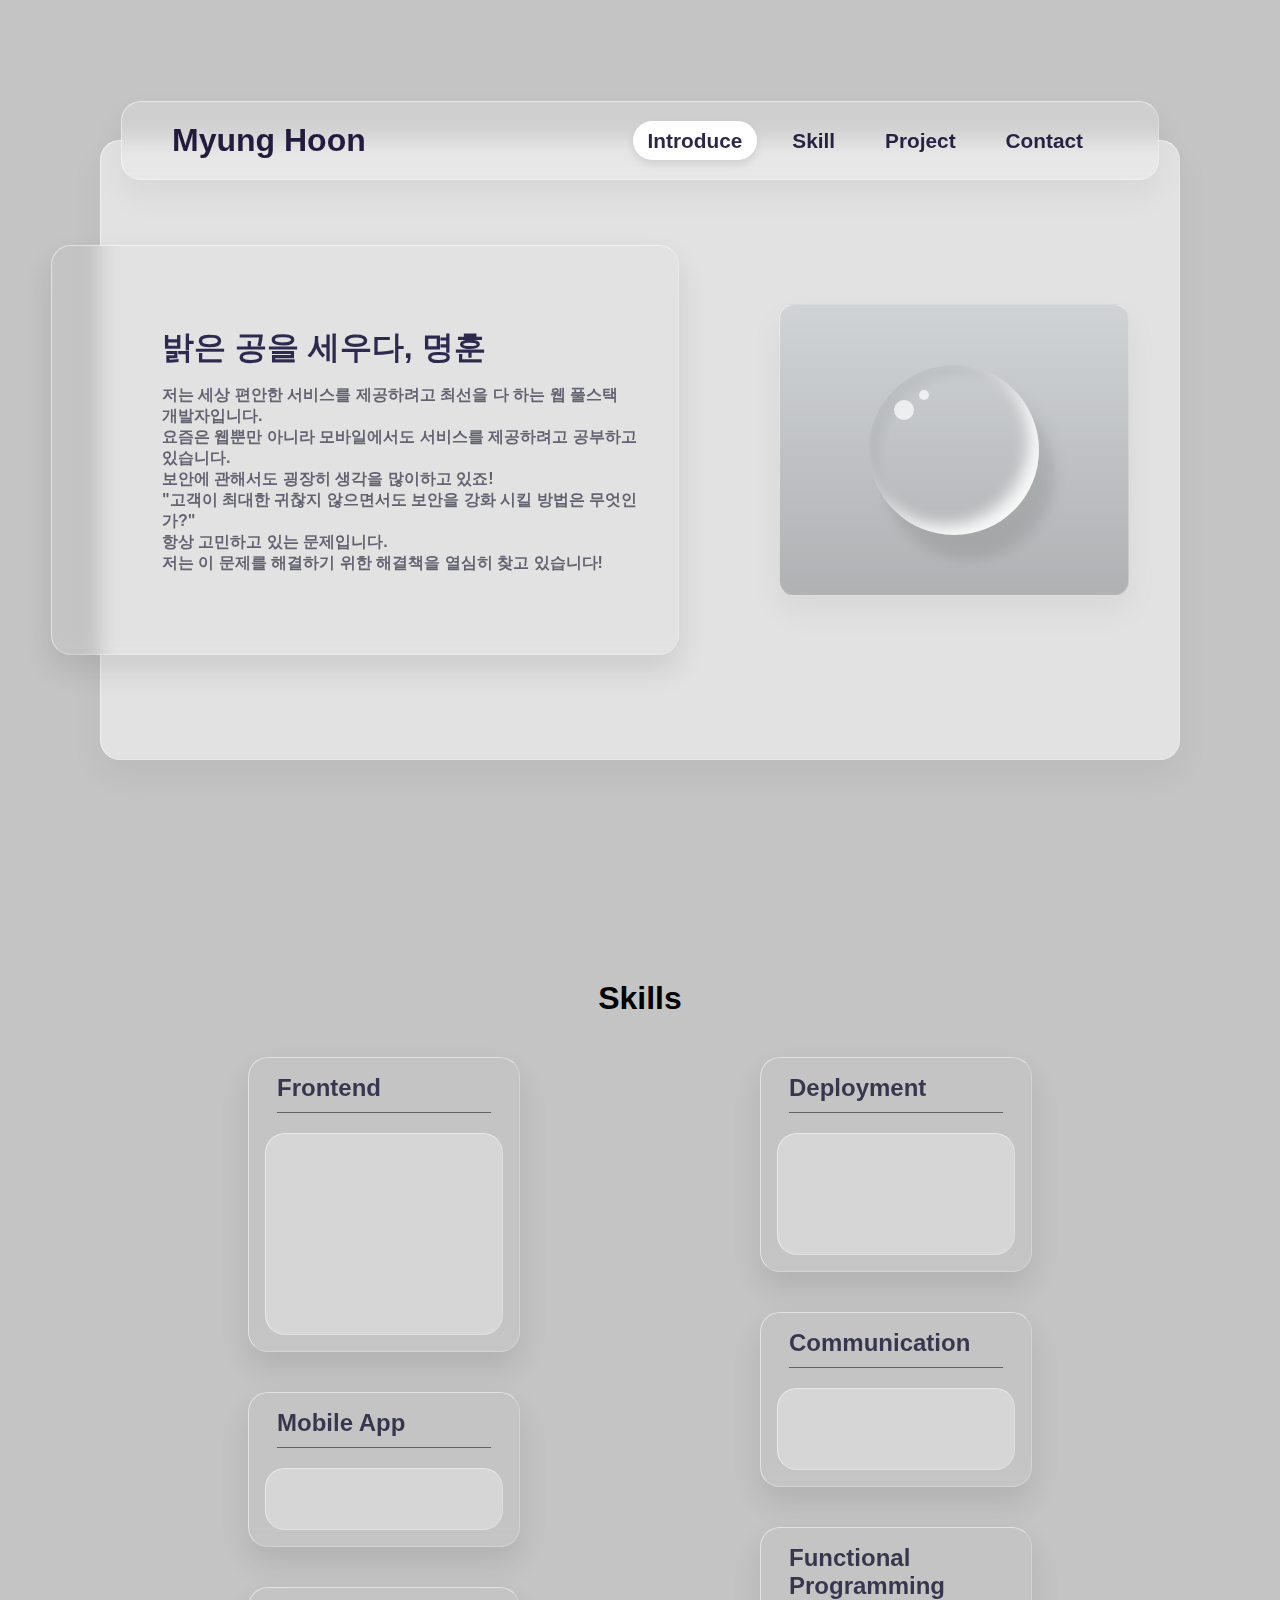
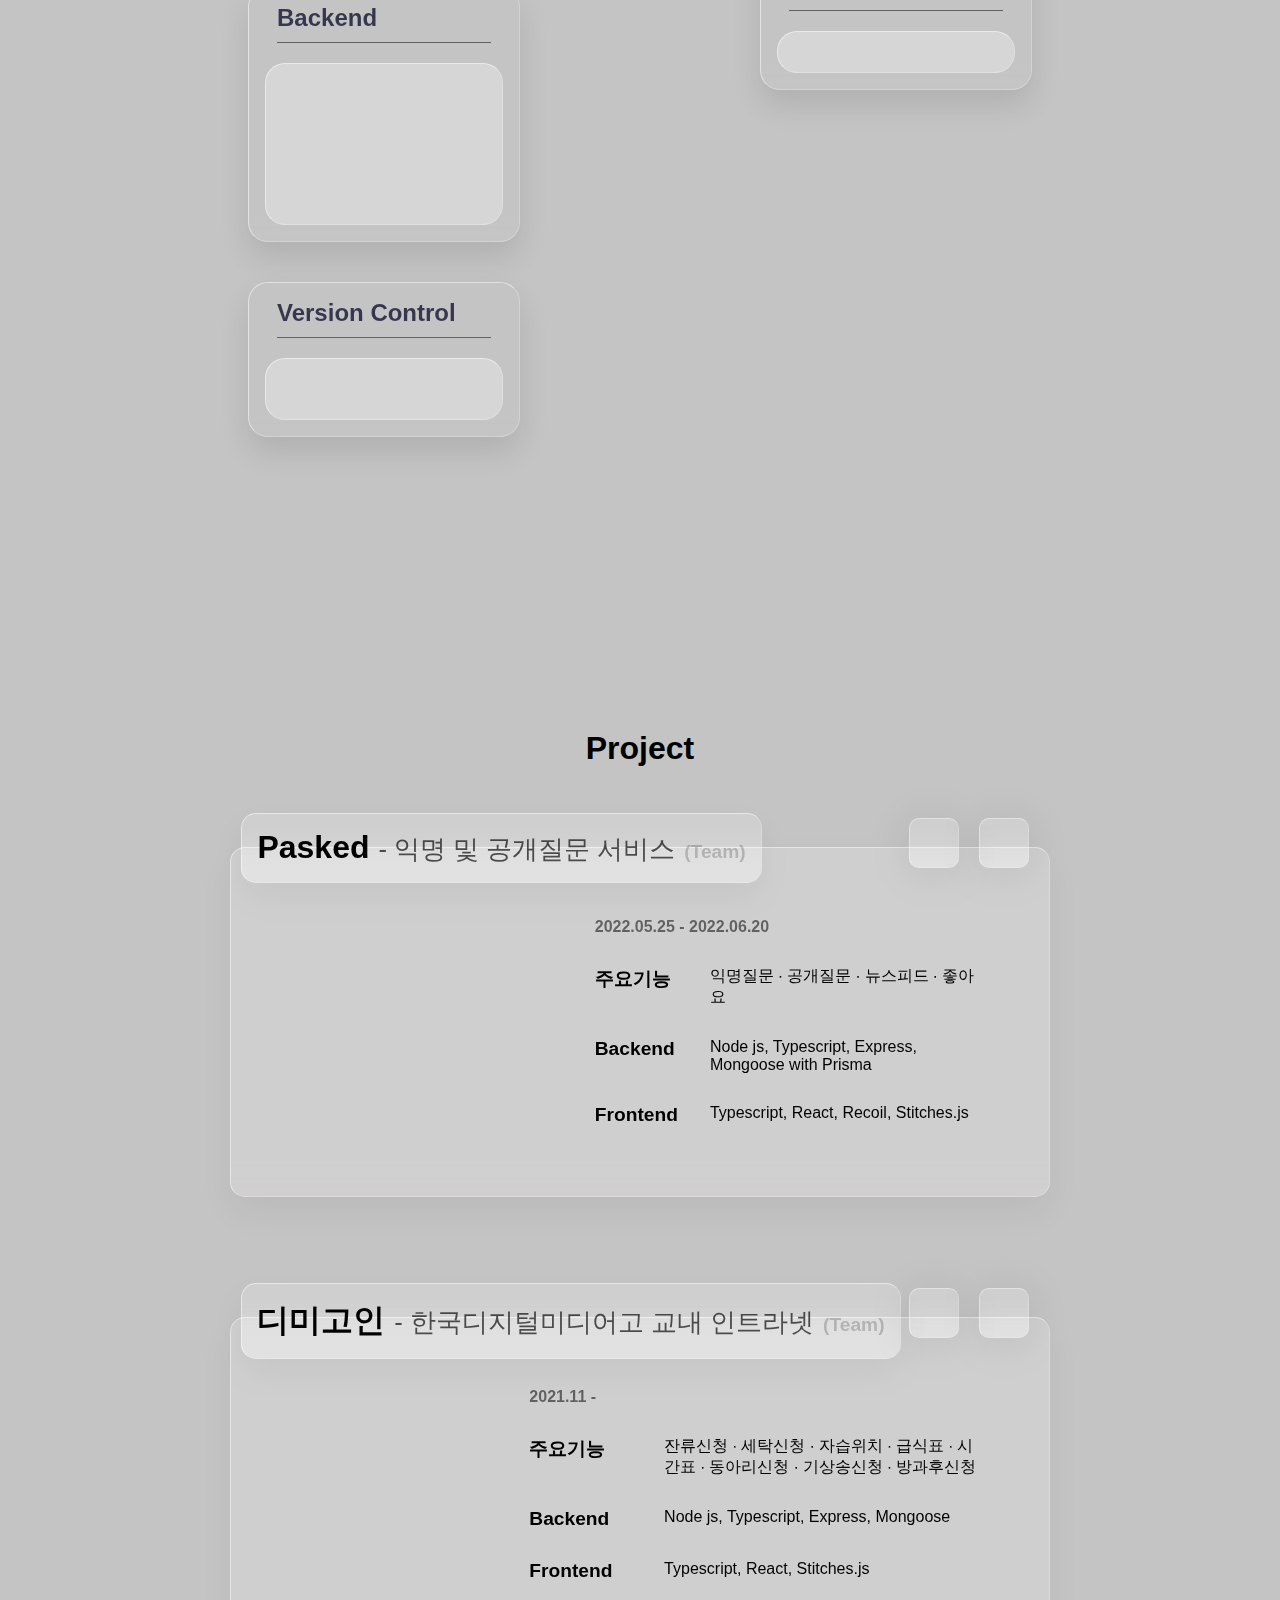
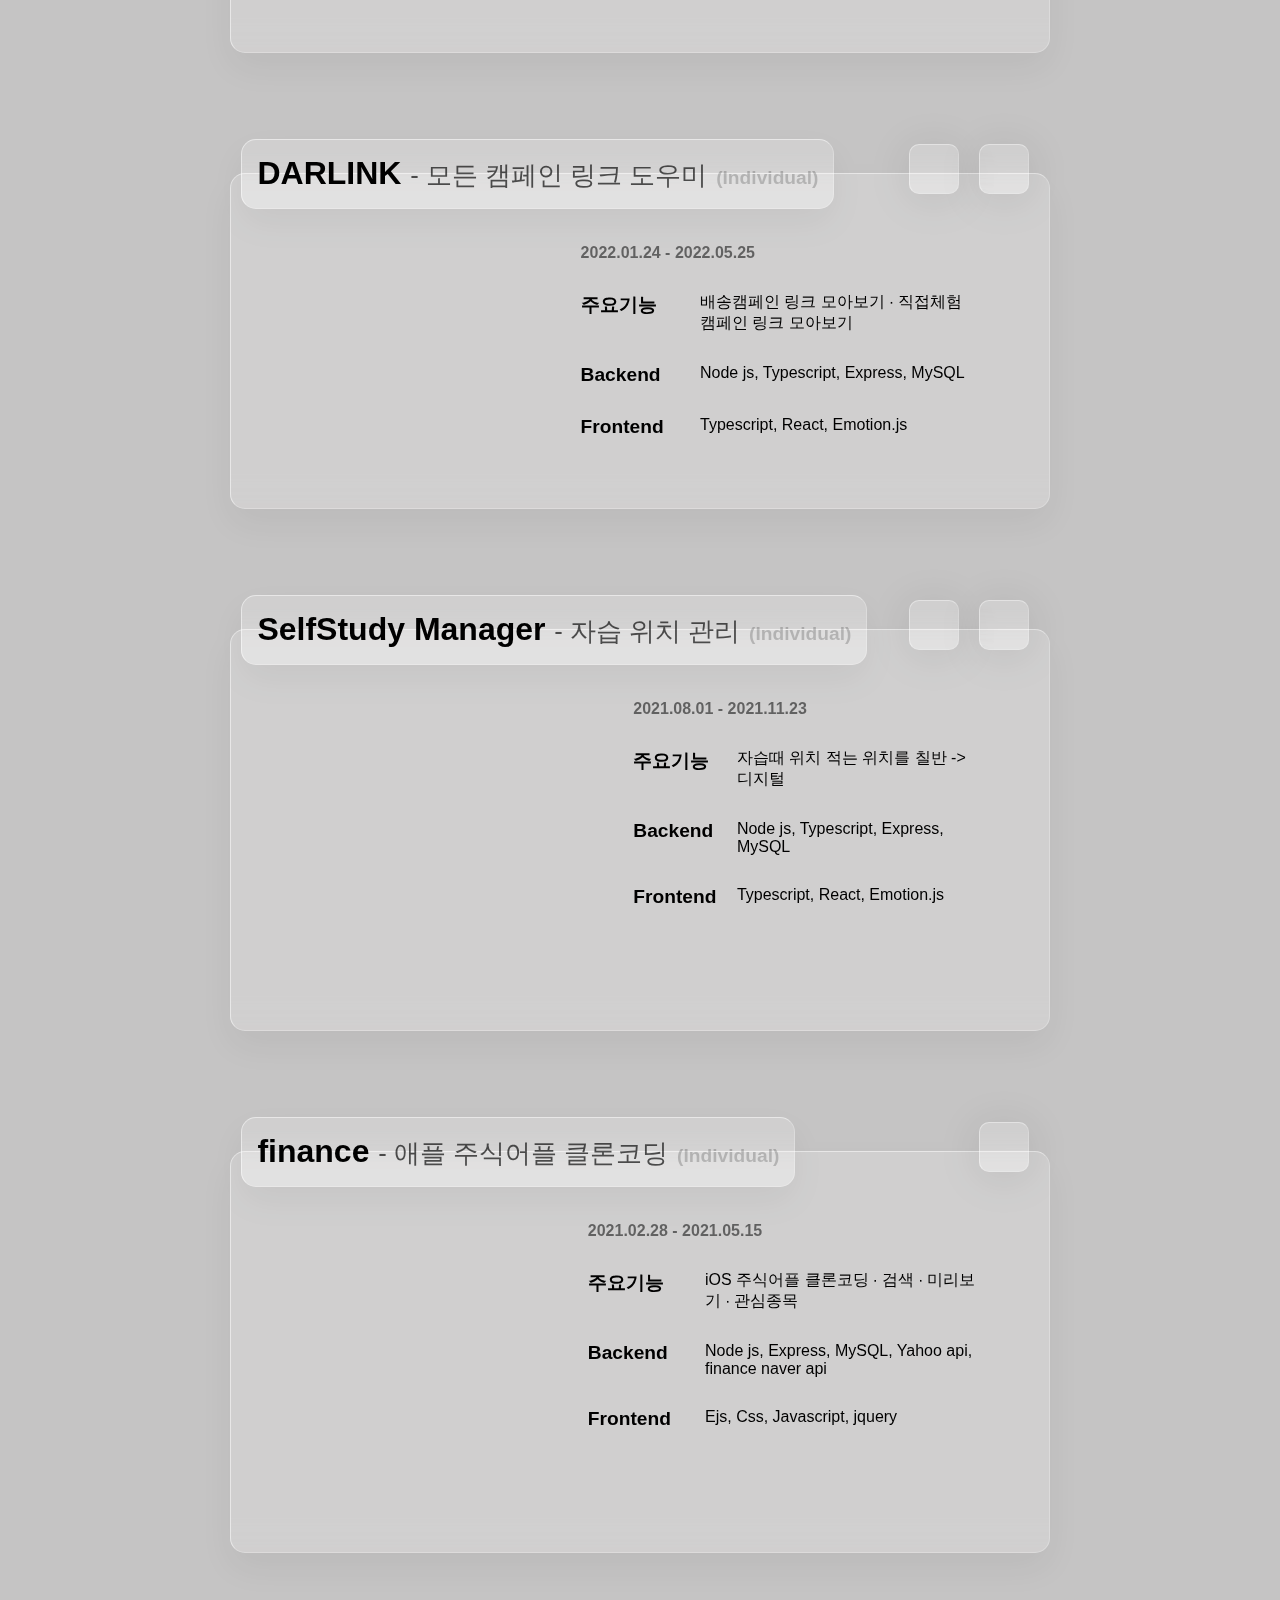
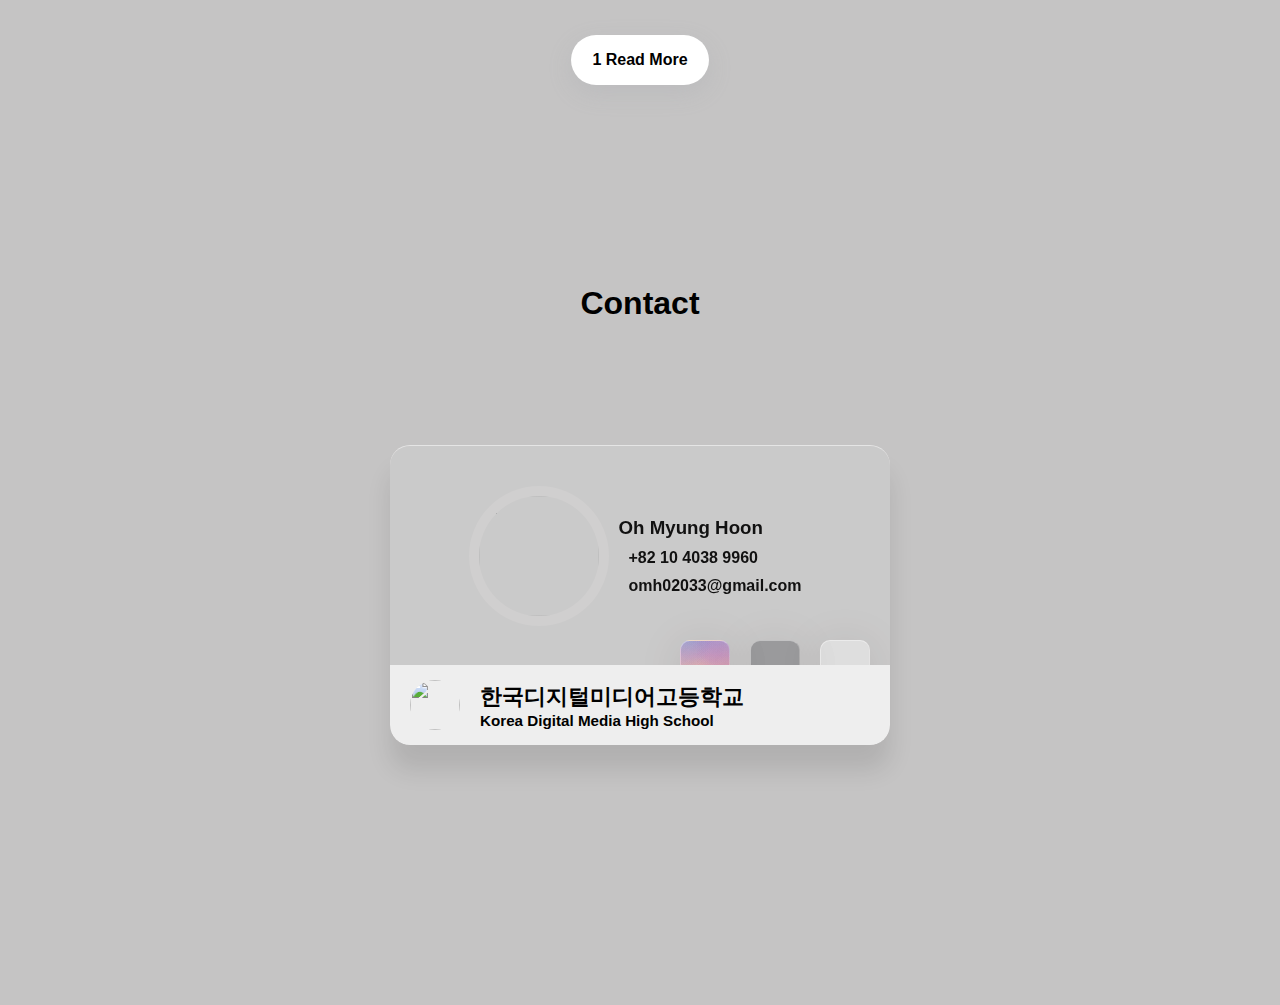
==== legacy/index.html @ 5c34efba "feat: legacy version update" ====
<!DOCTYPE html>
<html lang="kr">
<head>
  <meta charset="UTF-8">
  <meta http-equiv="X-UA-Compatible" content="IE=edge">
  <meta name="viewport" content="width=device-width, initial-scale=1.0">
  <meta content="밝은 공을 세우다, 명훈" property="og:title">
  <meta content="https//myeonghoonis.monster/" property="og:url">
  <meta content="저는 세상 편안한 서비스를 제공하려고 최선을 다 하는 웹 풀스택 개발자입니다." property="og:description">
  <meta content="https//myeonghoonis.monster/assets/profile.JPG" property="og:image">
  <link rel="stylesheet" href="./style.css">
  <link rel="stylesheet" href="./introduce.css">
  <link rel="stylesheet" href="./skill.css">
  <link rel="stylesheet" href="./project.css">
  <link rel="stylesheet" href="contact.css">
  <title>밝은 공을 세우다, 명훈</title>
</head>
<body>
  <section id="intro">
    <div class="container">
      <header>
        <a href="#" class="logo">Myung Hoon</a>
        <ul>
          <li><a href="#intro" class="active" id="introNav">Introduce</a></li>
          <li><a href="#skill" id="skillNav">Skill</a></li>
          <li><a href="#project" id="projectNav">Project</a></li>
          <li><a href="#contact" id="contactNav">Contact</a></li>
        </ul>
      </header>
      <div class="content">
        <h2>밝은 공을 세우다, 명훈</h2>
        <p>저는 세상 편안한 서비스를 제공하려고 최선을 다 하는 웹 풀스택 개발자입니다.<br>
          요즘은 웹뿐만 아니라 모바일에서도 서비스를 제공하려고 공부하고 있습니다.<br>
          보안에 관해서도 굉장히 생각을 많이하고 있죠!<br>
          "고객이 최대한 귀찮지 않으면서도 보안을 강화 시킬 방법은 무엇인가?"<br>
          항상 고민하고 있는 문제입니다.<br>
          저는 이 문제를 해결하기 위한 해결책을 열심히 찾고 있습니다!</p>
      </div>
      <a href="https://github.com/omh02033" class="git" target="_blank"><ion-icon name="code-slash-outline"></ion-icon></a>
      <div class="mac">
        <div class="drop">
          <ion-icon name="logo-apple"></ion-icon>
        </div>
      </div>
    </div>
  </section>
  <section id="skill">
    <div class="container">
      <h2 class="title">Skills</h2>
      <div class="box">
        <div class="content">
          <h2 class="title">Frontend</h2>
          <div class="skills">
            <img src="./assets/images/hcj.png" alt="" class="large">
            <img src="./assets/images/sass.png" alt="" class="small">
            <img src="./assets/images/typescript.svg" alt="" style="width: 30%;">
            <img src="./assets/images/react.png" alt="" class="large">
            <img src="./assets/images/recoil.png" alt="" class="large">
            <img src="./assets/images/redux.png" alt="" class="large">
            <img src="./assets/images/emotion.png" alt="" class="large">
            <img src="./assets/images/stitches.png" alt="" class="large">
            <img src="./assets/images/electron.png" alt="" class="large">
            <img src="./assets/images/vite.png" alt="" class="large">
          </div>
        </div>
        <div class="content">
          <h2 class="title">Mobile App</h2>
          <div class="skills">
            <img src="./assets/images/reactnative.png" alt="" class="large">
            <img src="./assets/images/flutter.png" alt="" class="large">
          </div>
        </div>
        <div class="content">
          <h2 class="title">Backend</h2>
          <div class="skills">
            <img src="./assets/images/python.png" alt="" class="large">
            <img src="./assets/images/flask.png" alt="" class="large">
            <img src="./assets/images/node.png" alt="" class="large">
            <img src="./assets/images/express.png" alt="" class="large">
            <img src="./assets/images/typescript.svg" alt="" style="width: 30%;">
            <img src="./assets/images/mongo.png" alt="" class="large">
            <img src="./assets/images/mysql.png" alt="" class="large">
          </div>
        </div>
        <div class="content">
          <h2 class="title">Version Control</h2>
          <div class="skills">
            <img src="./assets/images/github.png" alt="" class="large"/>
            <img src="./assets/images/git.png" alt="" style="width: 70%;">
          </div>
        </div>
        <div class="content">
          <h2 class="title">Deployment</h2>
          <div class="skills">
            <img src="./assets/images/aws.png" alt="" class="large">
            <img src="./assets/images/docker.png" alt="" class="large">
            <img src="./assets/images/npm.png" alt="" class="large">
            <img src="./assets/images/cloudflare.png" alt="" class="large">
            <img src="./assets/images/vultr.png" alt="" class="large">
          </div>
        </div>
        <div class="content">
          <h2 class="title">Communication</h2>
          <div class="skills">
            <img src="./assets/images/slack.png" alt="" class="large">
            <img src="./assets/images/jandi.png" alt="" class="large">
            <img src="./assets/images/figma.png" alt="" class="large">
          </div>
        </div>
        <div class="content">
          <h2 class="title">Functional Programming</h2>
          <div class="skills">
            <img src="./assets/images/haskell.png" alt="" class="large">
          </div>
        </div>
      </div>
    </div>
  </section>
  <section id="project">
    <div class="container">
      <h2 class="title">Project</h2>
      <div class="box">
        <div class="title">
          <span class="main">Pasked</span>
          <span class="sub"> - 익명 및 공개질문 서비스</span>
          <span class="type">(Team)</span>
        </div>
        <ul>
          <li><a target="_blank" href="http://pasked.kro.kr"><ion-icon name="link-outline"></ion-icon></a></li>
          <li><a target="_blank" href="https://github.com/2022-dimipay-recruit"><ion-icon name="logo-github"></ion-icon></a></li>
        </ul>
        <div class="content">
          <img src="./assets/images/pasked.png" alt="">
          <div class="details">
            <span>2022.05.25 - 2022.06.20</span>
            <div class="detail">
              <h2 class="name"><ion-icon name="checkmark-sharp"></ion-icon> 주요기능</h2>
              <span>익명질문 ∙ 공개질문 ∙ 뉴스피드 ∙ 좋아요</span>
            </div>
            <div class="detail">
              <h2 class="name"><ion-icon name="checkmark-sharp"></ion-icon> Backend</h2>
              <span>Node js, Typescript, Express, Mongoose with Prisma</span>
            </div>
            <div class="detail">
              <h2 class="name"><ion-icon name="checkmark-sharp"></ion-icon> Frontend</h2>
              <span>Typescript, React, Recoil, Stitches.js</span>
            </div>
          </div>
        </div>
      </div>

      <div class="box">
        <div class="title">
          <span class="main">디미고인</span>
          <span class="sub"> - 한국디지털미디어고 교내 인트라넷</span>
          <span class="type">(Team)</span>
        </div>
        <ul>
          <li><a target="_blank" href="https://dimigo.in"><ion-icon name="link-outline"></ion-icon></a></li>
          <li><a target="_blank" href="https://github.com/dimigoin"><ion-icon name="logo-github"></ion-icon></a></li>
        </ul>
        <div class="content">
          <img src="./assets/images/dimigoin.png" alt="">
          <div class="details">
            <span>2021.11 - </span>
            <div class="detail">
              <h2 class="name"><ion-icon name="checkmark-sharp"></ion-icon> 주요기능</h2>
              <span>잔류신청 ∙ 세탁신청 ∙ 자습위치 ∙ 급식표 ∙ 시간표 ∙ 동아리신청 ∙ 기상송신청 ∙ 방과후신청</span>
            </div>
            <div class="detail">
              <h2 class="name"><ion-icon name="checkmark-sharp"></ion-icon> Backend</h2>
              <span>Node js, Typescript, Express, Mongoose</span>
            </div>
            <div class="detail">
              <h2 class="name"><ion-icon name="checkmark-sharp"></ion-icon> Frontend</h2>
              <span>Typescript, React, Stitches.js</span>
            </div>
          </div>
        </div>
      </div>

      <div class="box">
        <div class="title">
          <span class="main">DARLINK</span>
          <span class="sub"> - 모든 캠페인 링크 도우미</span>
          <span class="type">(Individual)</span>
        </div>
        <ul>
          <li><a target="_blank" href="https://darlink.xyz"><ion-icon name="link-outline"></ion-icon></a></li>
          <li><a target="_blank" href="https://github.com/omh02033/DARLINK"><ion-icon name="logo-github"></ion-icon></a></li>
        </ul>
        <div class="content">
          <img src="./assets/images/darlink.png" alt="">
          <div class="details">
            <span>2022.01.24 - 2022.05.25</span>
            <div class="detail">
              <h2 class="name"><ion-icon name="checkmark-sharp"></ion-icon> 주요기능</h2>
              <span>배송캠페인 링크 모아보기 ∙ 직접체험 캠페인 링크 모아보기</span>
            </div>
            <div class="detail">
              <h2 class="name"><ion-icon name="checkmark-sharp"></ion-icon> Backend</h2>
              <span>Node js, Typescript, Express, MySQL</span>
            </div>
            <div class="detail">
              <h2 class="name"><ion-icon name="checkmark-sharp"></ion-icon> Frontend</h2>
              <span>Typescript, React, Emotion.js</span>
            </div>
          </div>
        </div>
      </div>

      <div class="box">
        <div class="title">
          <span class="main">SelfStudy Manager</span>
          <span class="sub"> - 자습 위치 관리</span>
          <span class="type">(Individual)</span>
        </div>
        <ul>
          <li><a target="_blank" href="https://github.com/omh02033/selfStudy-manager-Frontend"><ion-icon name="logo-github"></ion-icon></a></li>
          <li><a target="_blank" href="https://github.com/omh02033/selfStudy-manager-Backend"><ion-icon name="logo-github"></ion-icon></a></li>
        </ul>
        <div class="content">
          <div style="display: flex; margin: auto; width: 45%; justify-content: space-evenly;">
            <img src="./assets/images/selfstudy.png" alt="" style="height: 300px; width: auto;">
            <img src="./assets/images/selfstudy2.png" alt="" style="height: 300px; width: auto;">
          </div>
          <div class="details">
            <span>2021.08.01 - 2021.11.23</span>
            <div class="detail">
              <h2 class="name"><ion-icon name="checkmark-sharp"></ion-icon> 주요기능</h2>
              <span>자습때 위치 적는 위치를 칠반 -> 디지털</span>
            </div>
            <div class="detail">
              <h2 class="name"><ion-icon name="checkmark-sharp"></ion-icon> Backend</h2>
              <span>Node js, Typescript, Express, MySQL</span>
            </div>
            <div class="detail">
              <h2 class="name"><ion-icon name="checkmark-sharp"></ion-icon> Frontend</h2>
              <span>Typescript, React, Emotion.js</span>
            </div>
          </div>
        </div>
      </div>

      <div class="box">
        <div class="title">
          <span class="main">finance</span>
          <span class="sub"> - 애플 주식어플 클론코딩</span>
          <span class="type">(Individual)</span>
        </div>
        <ul>
          <li><a target="_blank" href="https://github.com/omh02033/finance"><ion-icon name="logo-github"></ion-icon></a></li>
        </ul>
        <div class="content">
          <div style="display: flex; margin: auto; width: 45%; justify-content: space-evenly;">
            <img src="./assets/images/finance.jpeg" alt="" style="height: 300px; width: auto;">
            <img src="./assets/images/finance2.jpeg" alt="" style="height: 300px; width: auto;">
          </div>
          <div class="details">
            <span>2021.02.28 - 2021.05.15</span>
            <div class="detail">
              <h2 class="name"><ion-icon name="checkmark-sharp"></ion-icon> 주요기능</h2>
              <span>iOS 주식어플 클론코딩 ∙ 검색 ∙ 미리보기 ∙ 관심종목</span>
            </div>
            <div class="detail">
              <h2 class="name"><ion-icon name="checkmark-sharp"></ion-icon> Backend</h2>
              <span>Node js, Express, MySQL, Yahoo api, finance naver api</span>
            </div>
            <div class="detail">
              <h2 class="name"><ion-icon name="checkmark-sharp"></ion-icon> Frontend</h2>
              <span>Ejs, Css, Javascript, jquery</span>
            </div>
          </div>
        </div>
      </div>

      <div class="box stealth">
        <div class="title">
          <span class="main">DeliTracking</span>
          <span class="sub"> - 통합택배조회서비스</span>
          <span class="type">(Individual)</span>
        </div>
        <ul>
          <li><a target="_blank" href="https://youtu.be/eERVHMnijic"><ion-icon name="logo-youtube"></ion-icon></a></li>
          <li><a target="_blank" href="https://github.com/omh02033/t-tracking"><ion-icon name="logo-github"></ion-icon></a></li>
        </ul>
        <div class="content">
          <img src="./assets/images/delitracking.png" alt="">
          <div class="details">
            <span>2020.05.09 - 2021.03.29</span>
            <div class="detail">
              <h2 class="name"><ion-icon name="checkmark-sharp"></ion-icon> 주요기능</h2>
              <span>택배사 선택 없이 송장번호로만 택배 조회 ∙ 판매자와 채팅</span>
            </div>
            <div class="detail">
              <h2 class="name"><ion-icon name="checkmark-sharp"></ion-icon> Backend</h2>
              <span>Node js, Express, MySQL</span>
            </div>
            <div class="detail">
              <h2 class="name"><ion-icon name="checkmark-sharp"></ion-icon> Frontend</h2>
              <span>Html, Ejs, css, javascript</span>
            </div>
          </div>
        </div>
      </div>

      <div class="readMore" onclick="projectMore();">
        0 Read More
      </div>
    </div>
  </section>
  <section id="contact">
    <h2 class="title">Contact</h2>
    <div class="card">
      <div class="content">
        <div class="imgBx">
          <img src="./assets/profile.jpg" alt="">
        </div>
        <div class="details">
          <div>
            <h3>Oh Myung Hoon</h3>
          </div>
          <div>
            <ion-icon name="call-outline"></ion-icon>
            <span>+82 10 4038 9960</span>
          </div>
          <div>
            <ion-icon name="mail-outline"></ion-icon>
            <span>omh02033@gmail.com</span>
          </div>
        </div>
      </div>
      <ul>
        <li><a class="insta" target="_blank" href="https://instagram.com/audgns23"><ion-icon name="logo-instagram"></ion-icon></a></li>
        <li><a class="github" target="_blank" href="https://github.com/omh02033"><ion-icon name="logo-github"></ion-icon></a></li>
        <li><a class="notion" target="_blank" href="https://omh02033.notion.site/f2d76f2437204509901ef6531859b170"><img src="./assets/images/notion.png" alt="" width='40px' style='opacity: 0.5;'></a></li>
      </ul>
      <div class="school">
        <div class="imgBx">
          <img src="./assets/dimigo.png" alt="">
        </div>
        <div class="name">
          <p class="kr">한국디지털미디어고등학교</p>
          <p class="en">Korea Digital Media High School</p>
        </div>
      </div>
    </div>
  </section>
  <script src="https://code.jquery.com/jquery-1.12.4.min.js"></script>
  <script type="module" src="https://unpkg.com/ionicons@5.5.2/dist/ionicons/ionicons.esm.js"></script>
  <script nomodule src="https://unpkg.com/ionicons@5.5.2/dist/ionicons/ionicons.js"></script>
  <script>
    const intro = $('#intro').offset();
    const skill = $('#skill').offset();
    const project = $('#project').offset();
    const contact = $('#contact').offset();

    const header = $('#intro header').offset();

    $(window).scroll(function() {
      if ($(document).scrollTop() > header.top) $('#intro header').addClass('sticky');
      else $('#intro header').removeClass('sticky');

      if($(document).scrollTop() >= intro.top && $(document).scrollTop() < skill.top) $('#introNav').addClass('active');
      else $('#introNav').removeClass('active');

      if($(document).scrollTop() >= skill.top && $(document).scrollTop() < project.top) $('#skillNav').addClass('active');
      else $('#skillNav').removeClass('active');

      if($(document).scrollTop() >= project.top && $(document).scrollTop() < contact.top) $('#projectNav').addClass('active');
      else $('#projectNav').removeClass('active');

      if($(document).scrollTop() >= contact.top) $('#contactNav').addClass('active');
      else $('#contactNav').removeClass('active');
    });

    function projectMore() {
      const stealthProject = document.querySelectorAll(".stealth");
      for(let i of stealthProject) {
        i.classList.remove("stealth");
        i.classList.add("show");
      }
      $('.readMore').addClass("hidden");
    }

    onload = () => {
      const stealthProject = document.querySelectorAll('.stealth');
      document.querySelector('.readMore').innerHTML = `${stealthProject.length} Read More`
    }
  </script>
</body>
</html>
---- legacy/style.css ----
@font-face {
	font-family: 'Pretendard';
	font-weight: 300;
	font-display: swap;
	src: local('Pretendard Light'), url('./assets/fonts/Pretendard-Light.woff2') format('woff2'), url('./assets/fonts/Pretendard-Light.woff') format('woff');
}
@font-face {
	font-family: 'Pretendard';
	font-weight: 700;
	font-display: swap;
	src: local('Pretendard Bold'), url('./assets/fonts/Pretendard-Bold.woff2') format('woff2'), url('./assets/fonts/Pretendard-Bold.woff') format('woff');
}

* {
  margin: 0;
  padding: 0;
  box-sizing: border-box;
  font-family: 'Pretendard', sans-serif;
  -webkit-user-drag: none;
  font-weight: 700;
}
html {
  scroll-behavior: smooth;
}
body {
  background: rgb(197, 196, 196);
  overflow-x: hidden;
}
section {
  width: 100vw;
  height: 100vh;
  position: relative;
}

#skill,
#project,
#contact {
  padding-top: 80px;
  display: flex;
  justify-content: center;
  align-items: center;
}
---- legacy/introduce.css ----
#intro {
  display: flex;
  justify-content: center;
  align-items: center;
  min-height: 100vh;
  padding: 50px;
}
#intro .container {
  position: relative;
  width: calc(100% - 100px);
  min-height: calc(100vh - 280px);
  background: rgba(255, 255, 255, 0.5);
  box-shadow: 0 15px 35px rgba(255, 255, 255, 0.05);
  border-radius: 20px;
  display: flex;
  justify-content: space-between;
  align-items: center;
  padding: 50px;
  border: 1px solid rgba(255, 255, 255, 0.25);
  border-top: 1px solid rgba(255, 255, 255, 0.5);
  border-left: 1px solid rgba(255, 255, 255, 0.5);
  box-shadow: 0 15px 35px rgba(0, 0, 0, 0.05);
}
#intro header {
  position: absolute;
  top: -40px;
  right: 20px;
  left: 20px;
  padding: 20px 50px;
  display: flex;
  justify-content: space-between;
  align-items: center;
  background: rgba(255, 255, 255, 0.2);
  box-shadow: 0 15px 35px rgba(0, 0, 0, 0.05);
  border-radius: 20px;
  backdrop-filter: blur(10px);
  border: 1px solid rgba(255, 255, 255, 0.25);
  border-top: 1px solid rgba(255, 255, 255, 0.5);
  border-left: 1px solid rgba(255, 255, 255, 0.5);
  transition: left 0.5s ease, right 0.5s ease;;
  z-index: 1000;
}
#intro header.sticky {
  position: fixed;
  top: 0;
  left: 0;
  right: 0;
}
#intro header .logo {
  color: #0e022ae3;
  font-weight: 700;
  text-decoration: none;
  font-size: 2em;
}
#intro header ul {
  display: flex;
}
#intro header ul li {
  list-style: none;
  margin: 0 10px;
}
#intro header ul li a {
  text-decoration: none;
  font-weight: 700;
  color: #060228da;
  padding: 8px 15px;
  border-radius: 25px;
  font-size: 1.3em;
  transition: .3s ease;
}
header ul li a:hover,
#intro header ul li a.active {
  background: #fff;
  box-shadow: 0 5px 10px rgba(0, 0, 0, 0.1);
}
@keyframes move {
  0% {
    transform: translate(-100px, 0px);
  }
  100% {
    transform: translate(-100px, 30px);
  }
}
#intro .content {
  transform: translateX(-100px);
  max-width: 800px;
  box-shadow: 0 15px 30px rgba(0, 0, 0, 0.1);
  border-radius: 20px;
  backdrop-filter: blur(10px);
  border: 1px solid rgba(255, 255, 255, 0.25);
  border-top: 1px solid rgba(255, 255, 255, 0.5);
  border-left: 1px solid rgba(255, 255, 255, 0.5);
  padding: 80px 40px;
  padding-left: 110px;
  animation: move 3s ease infinite alternate;
}
#intro .content h2 {
  font-size: 3em;
  color: #070430d3;
  margin-bottom: 15px;
}
#intro .content p {
  font-size: 1.2em;
  color: #02011a91;
}
#intro .git {
  text-decoration: none;
  font-size: 8em;
  transform: translateX(-50px);
  color: #444;
}
#intro .mac {
  width: 656px;
  height: 424px;
  background: linear-gradient(rgba(204, 208, 210, 0.8), rgba(163, 166, 168, 0.8));
  border-radius: 15px;
  display: flex;
  justify-content: center;
  align-items: center;
  box-shadow: 0 15px 35px rgba(0, 0, 0, 0.05);
  border: 1px solid rgba(255, 255, 255, 0.25);
  border-top: 1px solid rgba(255, 255, 255, 0.5);
  border-left: 1px solid rgba(255, 255, 255, 0.5);
}
#intro .mac .drop {
  position: relative;
  width: 170px;
  height: 170px;
  box-shadow: inset 10px 10px 10px rgba(0, 0, 0, 0.05),
  15px 25px 10px rgba(0, 0, 0, 0.05),
  15px 20px 20px rgba(0, 0, 0, 0.05),
  inset -10px -10px 15px rgba(255, 255, 255, 0.9);
  border-radius: 50%;
  display: flex;
  justify-content: center;
  align-items: center;
}
#intro .drop::before {
  content: '';
  position: absolute;
  top: 35px;
  left: 25px;
  width: 20px;
  height: 20px;
  border-radius: 50%;
  background: rgba(255, 255, 255, 0.7);
}
#intro .drop::after {
  content: '';
  position: absolute;
  top: 25px;
  left: 50px;
  width: 10px;
  height: 10px;
  border-radius: 50%;
  background: rgba(255, 255, 255, 0.7);
}
#intro .drop ion-icon {
  font-size: 7em;
  color: #444;
}

@media only screen and (min-width: 992px) and (max-width: 1600px) {
  #intro .content h2 {
    font-size: 2em;
  }
  #intro .content p {
    font-size: 1em;
  }
  #intro .mac {
    width: 40%;
    height: 50%;
    padding: 60px;
  }
}
@media only screen and (max-width: 600px) {
  #intro {
    padding: 0px;
    width: 100vw;
  }
  #intro .container {
    width: 90%;
    padding: 0;
    flex-direction: column;
    justify-content: space-evenly;
  }
  #intro header {
    left: -5px;
    right: -5px;
    padding: 5px 10px;
    top: 0;
    transform: translateY(-100%);
    overflow-x: auto;
  }
  #intro header.sticky {
    transform: unset;
    background: rgb(203, 201, 201);
  }
  #intro header .logo {
    display: none;
  }
  #intro header ul {
    justify-content: unset;
    align-items: center;
    height: 40px;
  }
  #intro header ul li a {
    font-size: .7em;
  }
  #intro .content {
    transform: unset;
    padding: 10px;
    width: 95%;
    animation: unset;
  }
  #intro .content h2 {
    font-size: 1.5em;
  }
  #intro .content p {
    font-size: 0.8em;
  }
  #intro .git {
    display: none;
  }
  #intro .mac {
    width: 200px;
    height: 130px;
  }
  #intro .mac .drop {
    width: 50px;
    height: 50px;
  }
  #intro .drop::before {
    content: '';
    position: absolute;
    top: 8px;
    left: 20px;
    width: 5px;
    height: 5px;
    border-radius: 50%;
    background: rgba(255, 255, 255, 0.7);
  }
  #intro .drop::after {
    content: '';
    position: absolute;
    top: 10px;
    left: 10px;
    width: 8px;
    height: 8px;
    border-radius: 50%;
    background: rgba(255, 255, 255, 0.7);
  }
  #intro .drop ion-icon {
    font-size: 2em;
    color: #444;
  }
}
@media only screen and (min-width: 600px) and (max-width: 991px) {
  #intro {
    padding: 0px;
    width: 100vw;
  }
  #intro .container {
    width: 90%;
    padding: 0;
    flex-direction: column;
    justify-content: space-evenly;
  }
  #intro header {
    left: -5px;
    right: -5px;
    padding: 5px 10px;
    top: 0;
    transform: translateY(-100%);
    overflow-x: auto;
  }
  #intro header.sticky {
    transform: unset;
    background: rgb(203, 201, 201);
  }
  #intro header .logo {
    display: none;
  }
  #intro header ul {
    justify-content: unset;
    align-items: center;
    height: 40px;
  }
  #intro header ul li a {
    font-size: .7em;
  }
  #intro .content {
    transform: unset;
    padding: 30px;
    width: 90%;
    animation: unset;
  }
  #intro .content h2 {
    font-size: 1.5em;
  }
  #intro .content p {
    font-size: 0.8em;
  }
  #intro .git {
    display: none;
  }
  #intro .mac {
    width: 300px;
    height: 200px;
  }
  #intro .mac .drop {
    width: 70px;
    height: 70px;
  }
  #intro .drop::before {
    content: '';
    position: absolute;
    top: 8px;
    left: 20px;
    width: 5px;
    height: 5px;
    border-radius: 50%;
    background: rgba(255, 255, 255, 0.7);
  }
  #intro .drop::after {
    content: '';
    position: absolute;
    top: 10px;
    left: 10px;
    width: 8px;
    height: 8px;
    border-radius: 50%;
    background: rgba(255, 255, 255, 0.7);
  }
  #intro .drop ion-icon {
    font-size: 3em;
    color: #444;
  }
}
---- legacy/skill.css ----
#skill {
  height: 150vh;
}

#skill .container {
  width: 80%;
  height: 100%;
  display: flex;
  flex-direction: column;
  align-items: center;
}
#skill .container > .title {
  font-size: 2em;
  margin-bottom: 20px;
}
#skill .container .box {
  width: 100%;
  height: 100%;
  display: flex;
  flex-flow: column wrap;
  align-content: space-around;
}
#skill .container .box .content {
  box-shadow: 0 15px 30px rgba(0, 0, 0, 0.1);
  border-radius: 20px;
  backdrop-filter: blur(10px);
  border: 1px solid rgba(255, 255, 255, 0.25);
  border-top: 1px solid rgba(255, 255, 255, 0.5);
  border-left: 1px solid rgba(255, 255, 255, 0.5);
  width: 17rem;
  padding: 1rem;
  margin: 20px;
  transition: transform .2s ease;
}
#skill .container .box .content:hover {
  transform: translateY(10px);
}
#skill .container .box .content .title {
  margin: 0 12px 20px 12px;
  color: rgba(0, 2, 34, 0.727);
  padding-bottom: 10px;
  border-bottom: 1px solid rgba(0, 0, 0, 0.5);
}
#skill .container .box .content .skills {
  display: flex;
  flex-wrap: wrap;
  justify-content: space-around;
  border-radius: 20px;
  background: rgba(255, 255, 255, 0.3);
  border: 1px solid rgba(255, 255, 255, 0.25);
  border-top: 1px solid rgba(255, 255, 255, 0.5);
  border-left: 1px solid rgba(255, 255, 255, 0.5);
  backdrop-filter: blur(10px);
  padding: 10px;
}
#skill .container .box .content .skills img.large {
  width: 80%;
}
#skill .container .box .content .skills img.small {
  width: 45%;
}
#skill .container .box .content .skills img {
  margin: 10px 0;
}

@media only screen and (max-width: 600px) {
  #skill {
    height: auto;
  }
  #skill .container {
    height: auto;
    width: 80%;
  }
  #skill .container .box .content {
    width: 100%;
  }
}

@media only screen and (min-width: 600px) and (max-width: 991px) {
  #skill {
    height: auto;
  }
  #skill .container {
    height: auto;
    width: 50%;
  }
  #skill .container .box .content {
    width: 100%;
  }
}
---- legacy/project.css ----
#project {
  height: auto;
}
#project .container {
  width: 80%;
  display: flex;
  flex-direction: column;
  align-items: center;
}
#project .container .title {
  font-size: 2em;
  margin-bottom: 20px;
}

#project .box {
  padding: 50px;
  background: rgba(255, 255, 255, 0.2);
  box-shadow: 0 15px 35px rgba(0, 0, 0, 0.05);
  border-radius: 15px;
  backdrop-filter: blur(10px);
  border: 1px solid rgba(255, 255, 255, 0.25);
  border-top: 1px solid rgba(255, 255, 255, 0.5);
  border-left: 1px solid rgba(255, 255, 255, 0.5);
  backdrop-filter: blur(15px);
  width: 80%;
  position: relative;
  margin: 60px 0;
  transition: opacity .5s;
  visibility: visible;
}
#project .box.stealth {
  opacity: 0;
  height: 0;
  padding: 0;
  visibility: hidden;
  margin: 0;
}
#project .box.show {
  opacity: 1;
  visibility: visible;
}
#project .container .readMore {
  padding: 15px 20px;
  border-radius: 25px;
  background: #fff;
  color: #000;
  cursor: pointer;
  margin: 20px;
  border: 1px solid rgba(255, 255, 255, 0.25);
  border-top: 1px solid rgba(255, 255, 255, 0.5);
  border-left: 1px solid rgba(255, 255, 255, 0.5);
  box-shadow: rgba(149, 157, 165, 0.2) 0px 8px 24px;
}
#project .container .readMore:hover {
  box-shadow: rgba(0, 0, 0, 0.15) 1.95px 1.95px 2.6px;
}
#project .container .readMore.hidden {
  display: none;
}
#project .box .title {
  background: rgba(255, 255, 255, 0.2);
  box-shadow: 0 15px 35px rgba(0, 0, 0, 0.05);
  backdrop-filter: blur(10px);
  border: 1px solid rgba(255, 255, 255, 0.25);
  border-top: 1px solid rgba(255, 255, 255, 0.5);
  border-left: 1px solid rgba(255, 255, 255, 0.5);
  border-radius: 15px;
  padding: 15px;
  position: absolute;
  top: -35px;
  left: 10px;
}
#project .box .title .main {
  font-size: 1em;
}
#project .box .title .sub {
  font-size: .8em;
  font-weight: 500;
  color: #000000aa;
}
#project .box .title .type {
  font-size: .6em;
  color: #00000033;
}

#project .box ul {
  position: absolute;
  top: -40px;
  right: 10px;
  display: flex;
}
#project .box ul li {
  position: relative;
  list-style: none;
  margin: 10px;
}
#project .box ul li a {
  position: relative;
  width: 50px;
  height: 50px;
  display: inline-block;
  border-radius: 10px;
  display: flex;
  justify-content: center;
  align-items: center;
  text-decoration: none;
  color: #000;
  background: rgba(255, 255, 255, 0.2);
  font-size: 2em;
  top: 0;
  z-index: 10;
  border: 1px solid rgba(255, 255, 255, 0.4);
  border-right: 1px solid rgba(255, 255, 255, 0.2);
  border-bottom: 1px solid rgba(255, 255, 255, 0.2);
  box-shadow: 0 5px 45px rgba(0, 0, 0, 0.1);
  backdrop-filter: blur(10px);
  transition: top 0.3s;
  overflow: hidden;
}
#project .box ul li a:hover {
  top: -10px;
}
#project .box ul li a::before {
  content: '';
  position: absolute;
  top: 0;
  left: 0;
  width: 50px;
  height: 100%;
  background: rgba(255, 255, 255, 0.5);
  transform: skewX(45deg) translateX(150px);
  transition: .5s;
}
#project .box ul li a:hover::before {
  transform: skewX(45deg) translateX(-150px);
}

#project .box .content {
  display: flex;
  justify-content: space-between;
  gap: 20px;
}
#project .box .content img {
  width: 45%;
  border-radius: 10px;
  transition: transform .5s, box-shadow .5s;
}
#project .box .content img:hover {
  transform: scale(1.3);
  z-index: 100;
  box-shadow: rgba(0, 0, 0, 0.3) 0px 19px 38px, rgba(0, 0, 0, 0.22) 0px 15px 12px;
}
#project .box .content .details {
  display: flex;
  flex-direction: column;
  padding: 20px;
  gap: 30px;
}
#project .box .content .details > span {
  color: #00000088;
}
#project .box .content .details .detail {
  width: 100%;
  display: flex;
  justify-content: space-between;
}
#project .box .content .details .detail .name {
  font-size: 1.2em;
  font-weight: 700;
  width: 30%;
}
#project .box .content .details .detail span {
  width: 70%;
  font-size: 1em;
  font-weight: 500;
}
@media only screen and (max-width: 600px) {
  #project .container {
    width: 100%;
  }
  #project .box {
    width: 90%;
    margin: 30px 0;
  }
  #project .box .title {
    padding: 0 10px 5px 10px;
    top: -25px;
  }
  #project .box .title .sub {
    font-size: .4em;
  }
  #project .box .title .main {
    font-size: .6em;
  }
  #project .box .title .type {
    display: none;
  }
  #project .box ul {
    display: none;
  }
  #project .box .content {
    flex-direction: column;
    align-items: center;
  }
  #project .box .content img {
    width: 100%;
  }
  #project .box .content .details {
    padding: 20px 0;
  }
  #project .box .content .details .detail {
    flex-direction: column;
  }
  #project .box .content .details .detail .name,
  #project .box .content .details .detail span {
    width: 100%;
  }
}
@media only screen and (min-width: 600px) and (max-width: 991px) {
  #project .container {
    width: 100%;
  }
  #project .box {
    width: 90%;
    margin: 30px 0;
  }
  #project .box .title {
    padding: 0 10px 5px 10px;
    top: -25px;
  }
  #project .box .title .sub {
    font-size: .4em;
  }
  #project .box .title .main {
    font-size: .6em;
  }
  #project .box .title .type {
    display: none;
  }
  #project .box ul {
    display: none;
  }
  #project .box .content {
    flex-direction: column;
    align-items: center;
  }
  #project .box .content img {
    width: 100%;
  }
  #project .box .content .details {
    padding: 20px 0;
  }
  #project .box .content .details .detail {
    flex-direction: column;
  }
  #project .box .content .details .detail .name,
  #project .box .content .details .detail span {
    width: 100%;
  }
}
---- legacy/contact.css ----
#contact .title {
  position: absolute;
  transform: translateX(-50%);
  left: 50%;
  top: 20%;
  font-size: 2em;
}

#contact .card {
  position: relative;
  width: 500px;
  height: 300px;
  background: rgba(255, 255, 255, 0.1);
  backdrop-filter: blur(10px);
  box-shadow: 0 25px 25px rgba(0, 0, 0, 0.1);
  border-radius: 20px;
  border-top: 1px solid rgba(255, 255, 255, 0.5);
  transition: 1s;
  display: flex;
  justify-content: center;
  align-items: center;
  overflow: hidden;
}
#contact .card:hover {
  transform: scale(1.1);
  background: rgba(255, 255, 255, 0.2);
}
#contact .card::before {
  content: '';
  position: absolute;
  top: 0;
  left: 0;
  width: 50px;
  height: 100%;
  background: rgba(255, 255, 255, 0.5);
  transform: skewX(45deg) translateX(650px);
  transition: .5s;
}
#contact .card:hover::before {
  transform: skewX(45deg) translateX(-150px);
}
#contact .card ul {
  position: absolute;
  bottom: 45px;
  right: 10px;
  display: flex;
}
#contact .card ul li {
  position: relative;
  list-style: none;
  margin: 10px;
}
#contact .card ul li a {
  position: relative;
  width: 50px;
  height: 50px;
  display: inline-block;
  border-radius: 10px;
  display: flex;
  justify-content: center;
  align-items: center;
  text-decoration: none;
  color: #fff;
  font-size: 2em;
  top: 0;
  z-index: 1;
  border: 1px solid rgba(255, 255, 255, 0.4);
  border-right: 1px solid rgba(255, 255, 255, 0.2);
  border-bottom: 1px solid rgba(255, 255, 255, 0.2);
  box-shadow: 0 5px 45px rgba(0, 0, 0, 0.1);
  backdrop-filter: blur(2px);
  transition: top 0.3s, z-index 0s, transform 0.3s;
  transition-delay: 0.3s, 0.3s, 0s;
  overflow: hidden;
}
#contact .card ul li a.insta {
  background: radial-gradient(circle farthest-corner at 35% 90%, #fec56433, transparent 50%), radial-gradient(circle farthest-corner at 0 140%, #fec56433, transparent 50%), radial-gradient(ellipse farthest-corner at 0 -25%, #5258cf33, transparent 50%), radial-gradient(ellipse farthest-corner at 20% -50%, #5258cf33, transparent 50%), radial-gradient(ellipse farthest-corner at 100% 0, #893dc233, transparent 50%), radial-gradient(ellipse farthest-corner at 60% -20%, #893dc233, transparent 50%), radial-gradient(ellipse farthest-corner at 100% 100%, #d9317a33, transparent), linear-gradient(#6559ca33, #bc318f33 30%, #e33f5f33 50%, #f7763833 70%, #fec66d33 100%);
}
#contact .card ul li a.github {
  background: rgba(29, 31, 35, 0.3);
}
#contact .card ul li a.notion {
  background: rgba(255, 255, 255, 0.3);
}
#contact .card ul li a:hover {
  transition-delay: 0s, 0.3s, 0.3s;
  top: -30px;
  transform: translateY(25px);
  z-index: 11;
}
#contact .card ul li a::before {
  content: '';
  position: absolute;
  top: 0;
  left: 0;
  width: 50px;
  height: 100%;
  background: rgba(255, 255, 255, 0.5);
  transform: skewX(45deg) translateX(150px);
  transition: .5s;
}
#contact .card ul li a:hover::before {
  transform: skewX(45deg) translateX(-150px);
}
#contact .card .school {
  position: absolute;
  bottom: 0;
  left: 0;
  width: 100%;
  height: 80px;
  background: #eee;
  display: flex;
  align-items: center;
  padding: 0 20px;
  gap: 20px;
  border-radius: 0 0 20px 20px;
  z-index: 10;
}
#contact .card .school .imgBx {
  position: relative;
  overflow: hidden;
  border-radius: 50%;
  height: 50px;
  width: 50px;
}
#contact .card .school .imgBx img {
  position: absolute;
  top: 0;
  left: 0;
  width: 100%;
  height: 100%;
  object-fit: cover;
}
#contact .card .school .name .kr {
  font-size: 1.4em;
}
#contact .card .school .name .en {
  font-size: .95em;
  font-weight: 600;
}
#contact .card .content {
  position: relative;
  display: flex;
  align-items: center;
  margin-top: -80px;
  gap: 20px;
}
#contact .card .content .imgBx {
  position: relative;
  width: 120px;
  height: 120px;
  overflow: hidden;
  border-radius: 50%;
  box-shadow: 0 0 0 10px rgba(255, 255, 255, 0.1);
}
#contact .card .content .imgBx img {
  position: absolute;
  top: 0;
  left: 0;
  width: 100%;
  height: 100%;
  object-fit: cover;
}
#contact .card .content .details {
  display: flex;
  flex-direction: column;
  gap: 10px;
  color: #111;
}
#contact .card .content .details div {
  display: flex;
  align-items: center;
  gap: 10px;
}
#contact .card .content .details h3 {
  font-weight: 600;
}
#contact .card .content .details ion-icon {
  font-size: 1.3em;
}

@media only screen and (max-width: 600px) {
  #contact .card {
    height: 220px;
    width: 90%;
  }
  #contact .card:hover {
    transform: scale(1);
  }
  #contact .card .school {
    height: 60px;
  }
  #contact .card .school .imgBx {
    height: 30px;
    width: 30px;
  }
  #contact .card .school .name .kr {
    font-size: 1.17em;
  }
  #contact .card .school .name .en {
    font-size: .8em;
    font-weight: 600;
  }
  #contact .card ul {
    bottom: 25px;
    right: 10px;
  }
  #contact .card .content {
    margin-top: -60px;
  }
  #contact .card .content .imgBx {
    position: relative;
    width: 80px;
    height: 80px;
  }
  #contact .card .content .details span {
    font-size: .8em;
  }
}
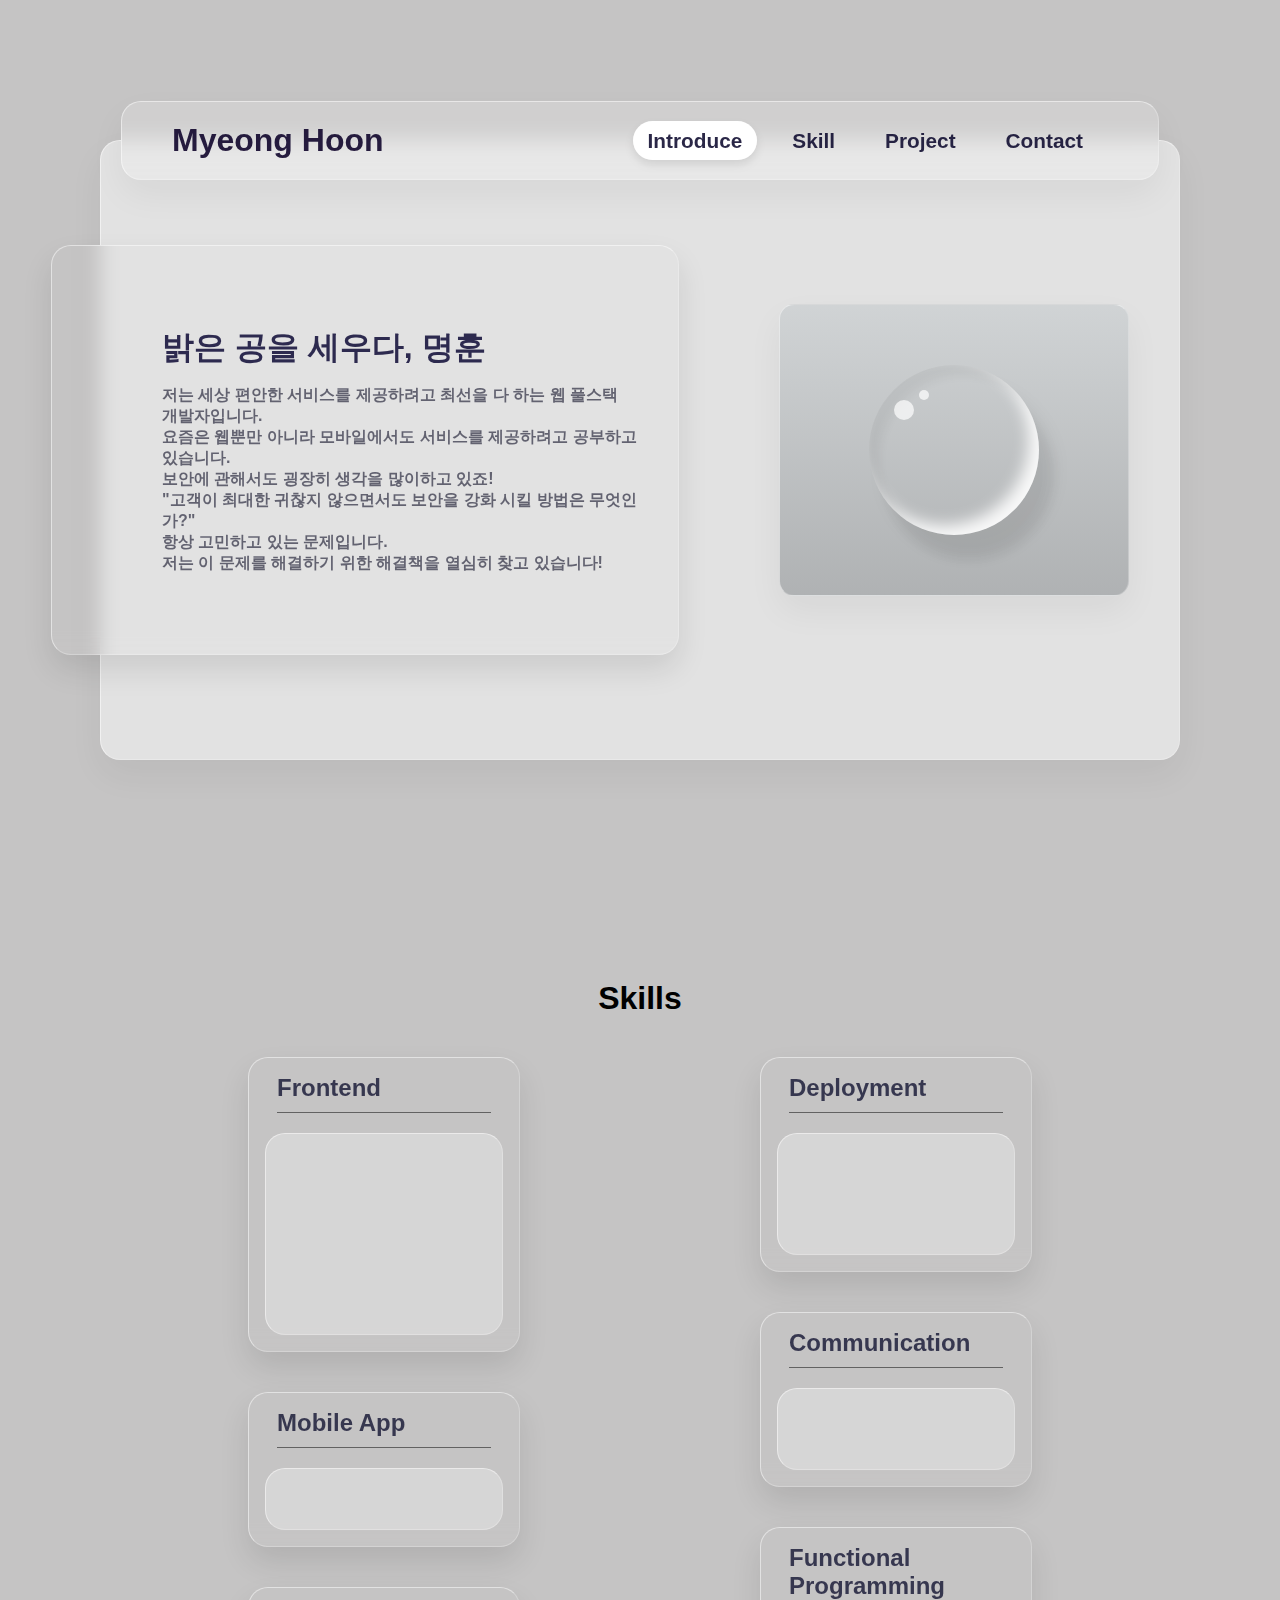
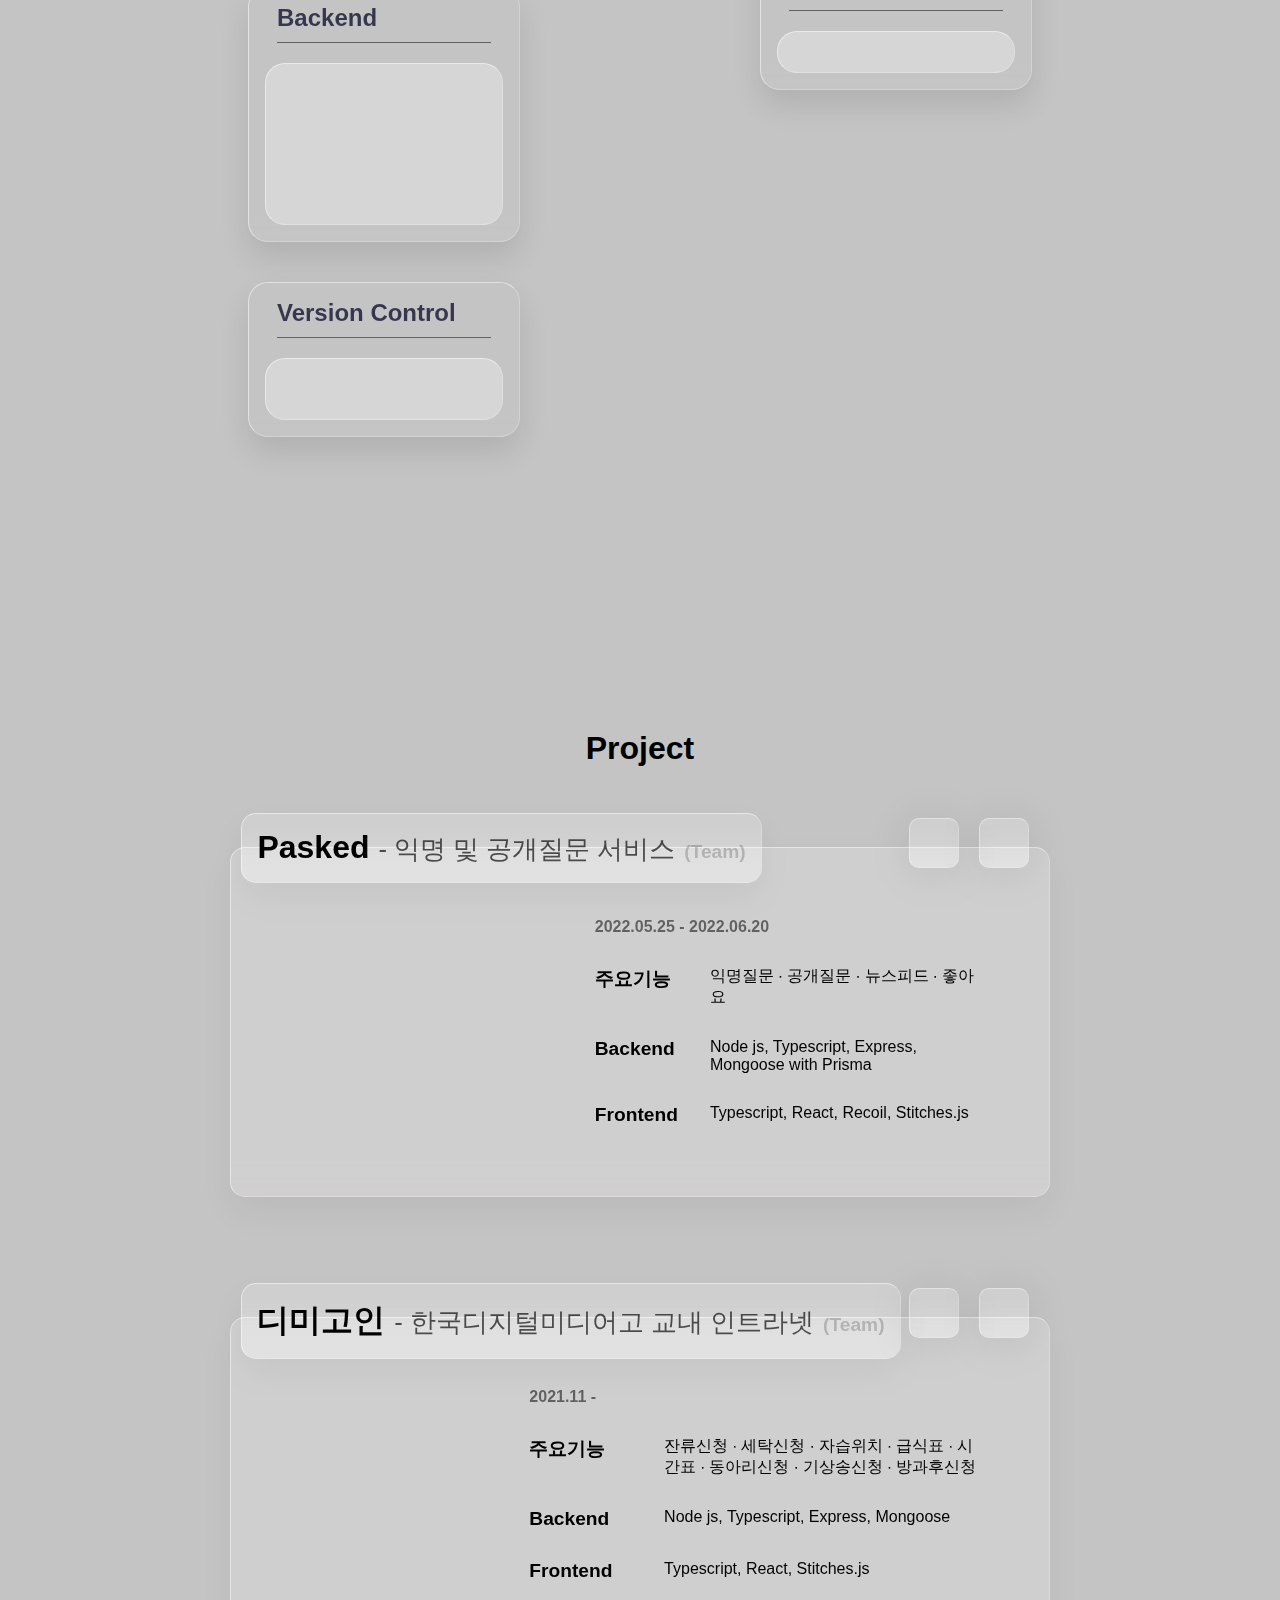
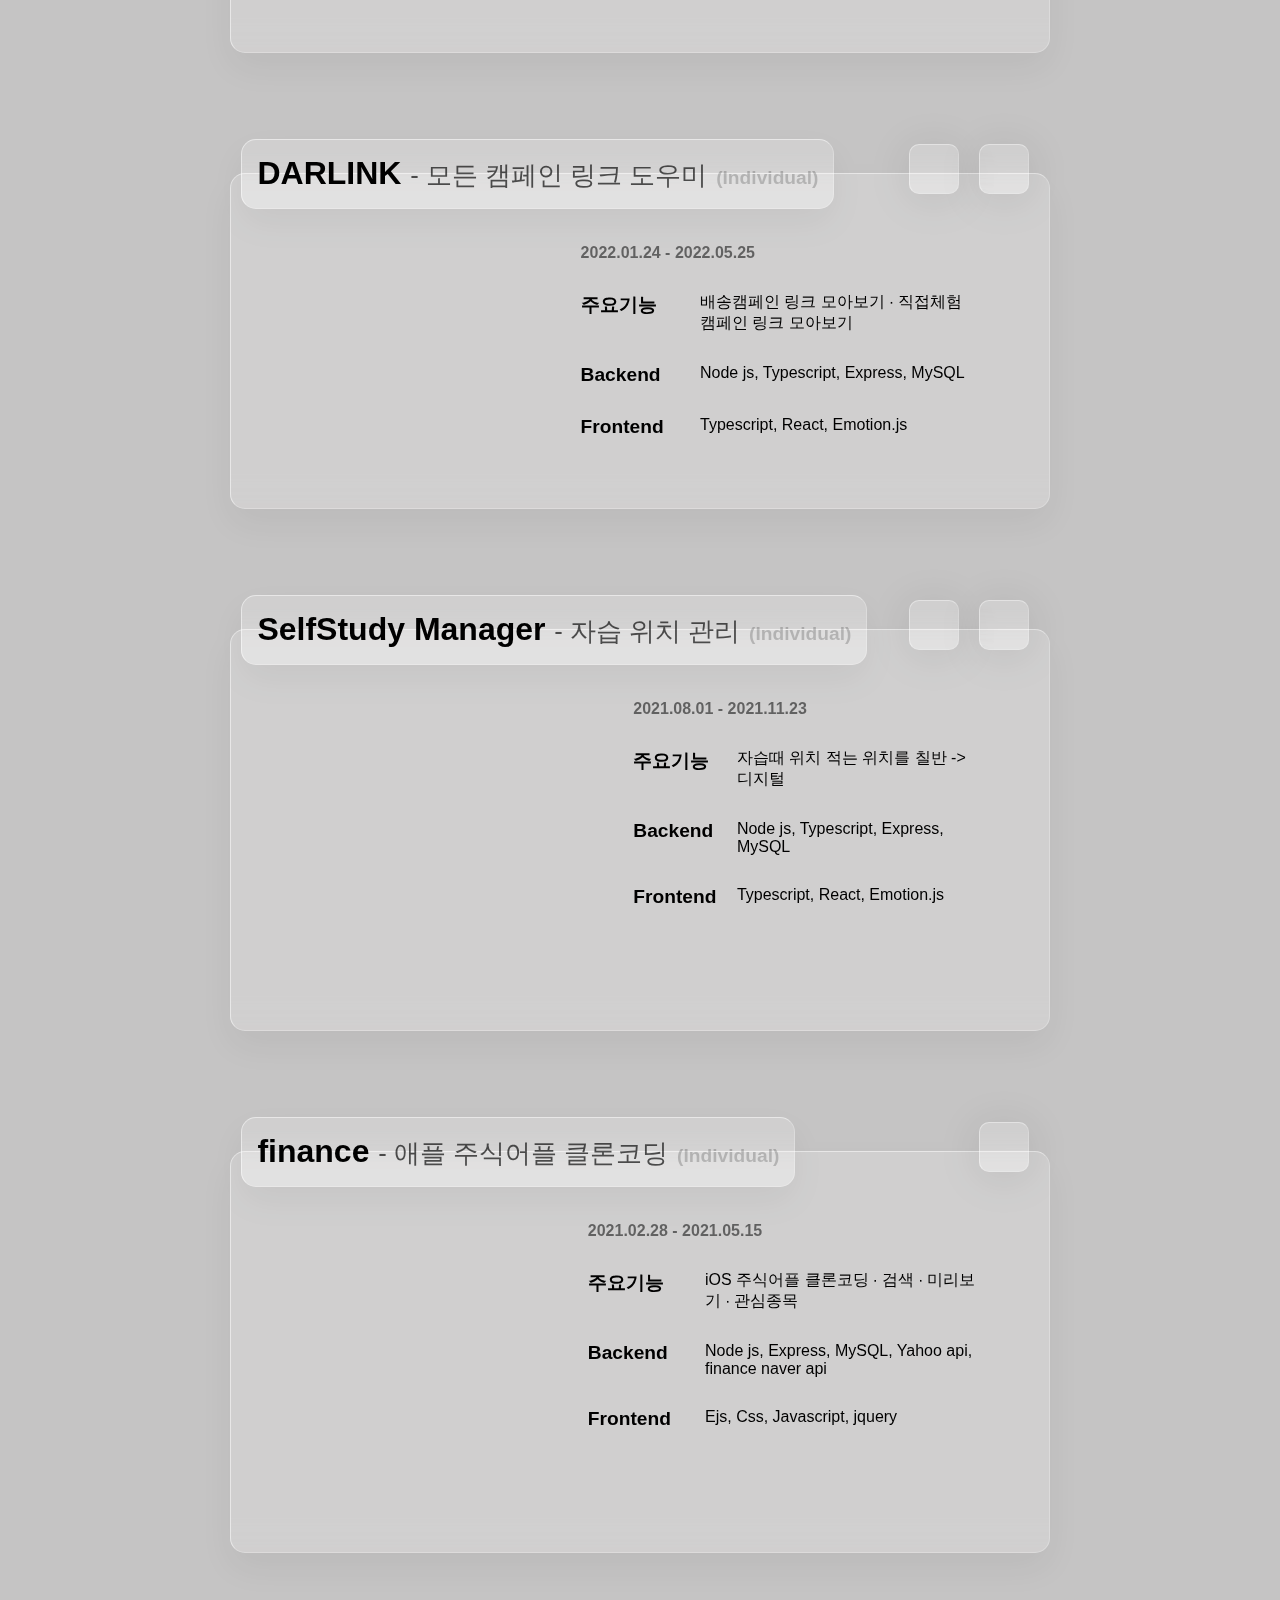
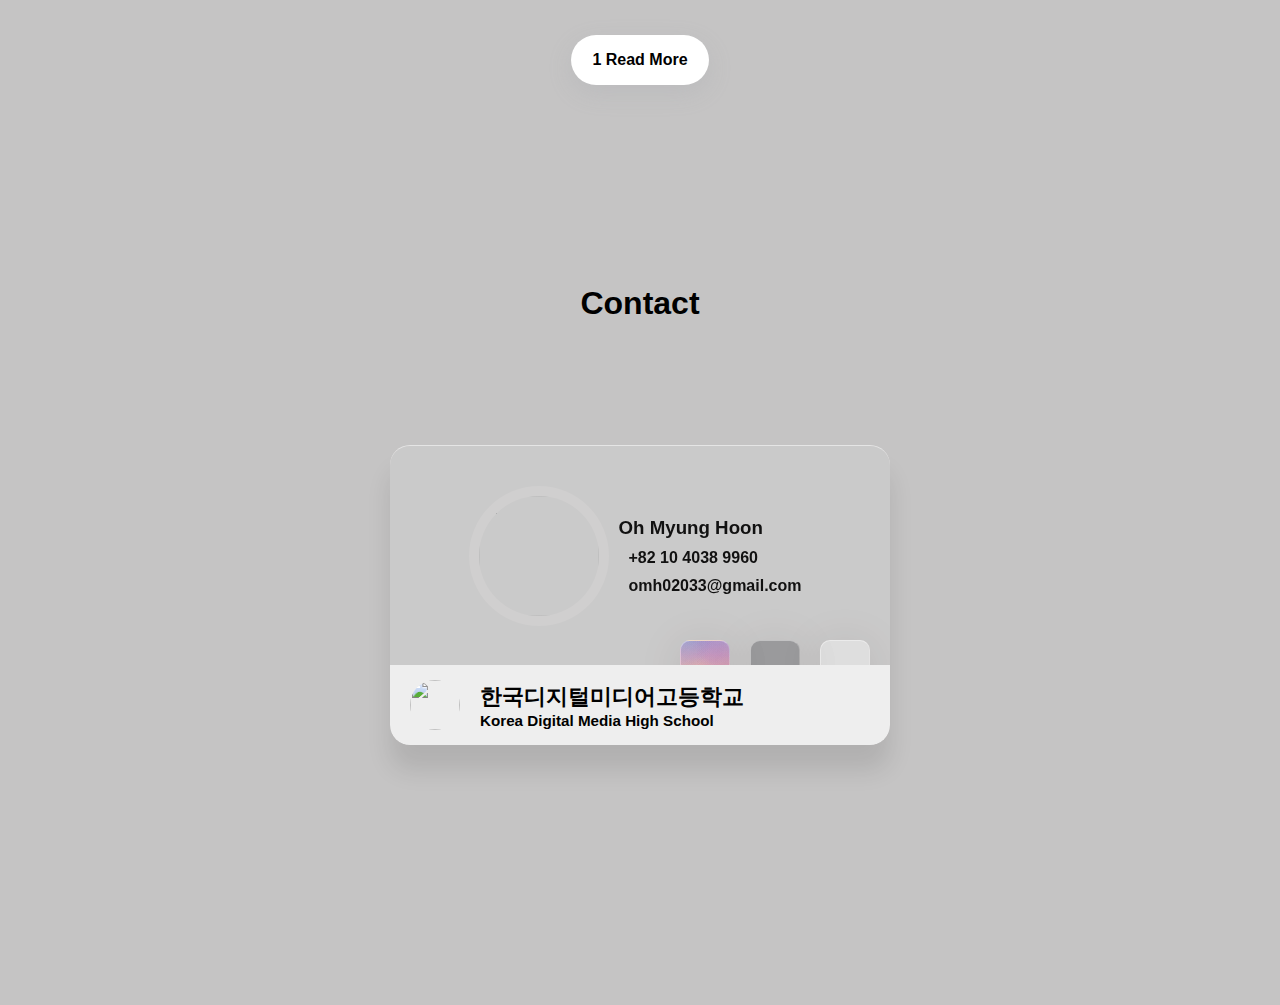
==== commit cfd7ab88: "Update index.html" ====
--- a/legacy/index.html
+++ b/legacy/index.html
@@ -19,7 +19,7 @@
   <section id="intro">
     <div class="container">
       <header>
-        <a href="#" class="logo">Myung Hoon</a>
+        <a href="#" class="logo">Myeong Hoon</a>
         <ul>
           <li><a href="#intro" class="active" id="introNav">Introduce</a></li>
           <li><a href="#skill" id="skillNav">Skill</a></li>
@@ -51,66 +51,66 @@
         <div class="content">
           <h2 class="title">Frontend</h2>
           <div class="skills">
-            <img src="./assets/images/hcj.png" alt="" class="large">
-            <img src="./assets/images/sass.png" alt="" class="small">
-            <img src="./assets/images/typescript.svg" alt="" style="width: 30%;">
-            <img src="./assets/images/react.png" alt="" class="large">
-            <img src="./assets/images/recoil.png" alt="" class="large">
-            <img src="./assets/images/redux.png" alt="" class="large">
-            <img src="./assets/images/emotion.png" alt="" class="large">
-            <img src="./assets/images/stitches.png" alt="" class="large">
-            <img src="./assets/images/electron.png" alt="" class="large">
-            <img src="./assets/images/vite.png" alt="" class="large">
+            <img src="https://myeonghoonis.monster/assets/images/hcj.png" alt="" class="large">
+            <img src="https://myeonghoonis.monster/assets/images/sass.png" alt="" class="small">
+            <img src="https://myeonghoonis.monster/assets/images/typescript.svg" alt="" style="width: 30%;">
+            <img src="https://myeonghoonis.monster/assets/images/react.png" alt="" class="large">
+            <img src="https://myeonghoonis.monster/assets/images/recoil.png" alt="" class="large">
+            <img src="https://myeonghoonis.monster/assets/images/redux.png" alt="" class="large">
+            <img src="https://myeonghoonis.monster/assets/images/emotion.png" alt="" class="large">
+            <img src="https://myeonghoonis.monster/assets/images/stitches.png" alt="" class="large">
+            <img src="https://myeonghoonis.monster/assets/images/electron.png" alt="" class="large">
+            <img src="https://myeonghoonis.monster/assets/images/vite.png" alt="" class="large">
           </div>
         </div>
         <div class="content">
           <h2 class="title">Mobile App</h2>
           <div class="skills">
-            <img src="./assets/images/reactnative.png" alt="" class="large">
-            <img src="./assets/images/flutter.png" alt="" class="large">
+            <img src="https://myeonghoonis.monster/assets/images/reactnative.png" alt="" class="large">
+            <img src="https://myeonghoonis.monster/assets/images/flutter.png" alt="" class="large">
           </div>
         </div>
         <div class="content">
           <h2 class="title">Backend</h2>
           <div class="skills">
-            <img src="./assets/images/python.png" alt="" class="large">
-            <img src="./assets/images/flask.png" alt="" class="large">
-            <img src="./assets/images/node.png" alt="" class="large">
-            <img src="./assets/images/express.png" alt="" class="large">
-            <img src="./assets/images/typescript.svg" alt="" style="width: 30%;">
-            <img src="./assets/images/mongo.png" alt="" class="large">
-            <img src="./assets/images/mysql.png" alt="" class="large">
+            <img src="https://myeonghoonis.monster/assets/images/python.png" alt="" class="large">
+            <img src="https://myeonghoonis.monster/assets/images/flask.png" alt="" class="large">
+            <img src="https://myeonghoonis.monster/assets/images/node.png" alt="" class="large">
+            <img src="https://myeonghoonis.monster/assets/images/express.png" alt="" class="large">
+            <img src="https://myeonghoonis.monster/assets/images/typescript.svg" alt="" style="width: 30%;">
+            <img src="https://myeonghoonis.monster/assets/images/mongo.png" alt="" class="large">
+            <img src="https://myeonghoonis.monster/assets/images/mysql.png" alt="" class="large">
           </div>
         </div>
         <div class="content">
           <h2 class="title">Version Control</h2>
           <div class="skills">
-            <img src="./assets/images/github.png" alt="" class="large"/>
-            <img src="./assets/images/git.png" alt="" style="width: 70%;">
+            <img src="https://myeonghoonis.monster/assets/images/github.png" alt="" class="large"/>
+            <img src="https://myeonghoonis.monster/assets/images/git.png" alt="" style="width: 70%;">
           </div>
         </div>
         <div class="content">
           <h2 class="title">Deployment</h2>
           <div class="skills">
-            <img src="./assets/images/aws.png" alt="" class="large">
-            <img src="./assets/images/docker.png" alt="" class="large">
-            <img src="./assets/images/npm.png" alt="" class="large">
-            <img src="./assets/images/cloudflare.png" alt="" class="large">
-            <img src="./assets/images/vultr.png" alt="" class="large">
+            <img src="https://myeonghoonis.monster/assets/images/aws.png" alt="" class="large">
+            <img src="https://myeonghoonis.monster/assets/images/docker.png" alt="" class="large">
+            <img src="https://myeonghoonis.monster/assets/images/npm.png" alt="" class="large">
+            <img src="https://myeonghoonis.monster/assets/images/cloudflare.png" alt="" class="large">
+            <img src="https://myeonghoonis.monster/assets/images/vultr.png" alt="" class="large">
           </div>
         </div>
         <div class="content">
           <h2 class="title">Communication</h2>
           <div class="skills">
-            <img src="./assets/images/slack.png" alt="" class="large">
-            <img src="./assets/images/jandi.png" alt="" class="large">
-            <img src="./assets/images/figma.png" alt="" class="large">
+            <img src="https://myeonghoonis.monster/assets/images/slack.png" alt="" class="large">
+            <img src="https://myeonghoonis.monster/assets/images/jandi.png" alt="" class="large">
+            <img src="https://myeonghoonis.monster/assets/images/figma.png" alt="" class="large">
           </div>
         </div>
         <div class="content">
           <h2 class="title">Functional Programming</h2>
           <div class="skills">
-            <img src="./assets/images/haskell.png" alt="" class="large">
+            <img src="https://myeonghoonis.monster/assets/images/haskell.png" alt="" class="large">
           </div>
         </div>
       </div>
@@ -130,7 +130,7 @@
           <li><a target="_blank" href="https://github.com/2022-dimipay-recruit"><ion-icon name="logo-github"></ion-icon></a></li>
         </ul>
         <div class="content">
-          <img src="./assets/images/pasked.png" alt="">
+          <img src="https://myeonghoonis.monster/assets/images/pasked.png" alt="">
           <div class="details">
             <span>2022.05.25 - 2022.06.20</span>
             <div class="detail">
@@ -160,7 +160,7 @@
           <li><a target="_blank" href="https://github.com/dimigoin"><ion-icon name="logo-github"></ion-icon></a></li>
         </ul>
         <div class="content">
-          <img src="./assets/images/dimigoin.png" alt="">
+          <img src="https://myeonghoonis.monster/assets/images/dimigoin.png" alt="">
           <div class="details">
             <span>2021.11 - </span>
             <div class="detail">
@@ -190,7 +190,7 @@
           <li><a target="_blank" href="https://github.com/omh02033/DARLINK"><ion-icon name="logo-github"></ion-icon></a></li>
         </ul>
         <div class="content">
-          <img src="./assets/images/darlink.png" alt="">
+          <img src="https://myeonghoonis.monster/assets/images/darlink.png" alt="">
           <div class="details">
             <span>2022.01.24 - 2022.05.25</span>
             <div class="detail">
@@ -221,8 +221,8 @@
         </ul>
         <div class="content">
           <div style="display: flex; margin: auto; width: 45%; justify-content: space-evenly;">
-            <img src="./assets/images/selfstudy.png" alt="" style="height: 300px; width: auto;">
-            <img src="./assets/images/selfstudy2.png" alt="" style="height: 300px; width: auto;">
+            <img src="https://myeonghoonis.monster/assets/images/selfstudy.png" alt="" style="height: 300px; width: auto;">
+            <img src="https://myeonghoonis.monster/assets/images/selfstudy2.png" alt="" style="height: 300px; width: auto;">
           </div>
           <div class="details">
             <span>2021.08.01 - 2021.11.23</span>
@@ -253,8 +253,8 @@
         </ul>
         <div class="content">
           <div style="display: flex; margin: auto; width: 45%; justify-content: space-evenly;">
-            <img src="./assets/images/finance.jpeg" alt="" style="height: 300px; width: auto;">
-            <img src="./assets/images/finance2.jpeg" alt="" style="height: 300px; width: auto;">
+            <img src="https://myeonghoonis.monster/assets/images/finance.jpeg" alt="" style="height: 300px; width: auto;">
+            <img src="https://myeonghoonis.monster/assets/images/finance2.jpeg" alt="" style="height: 300px; width: auto;">
           </div>
           <div class="details">
             <span>2021.02.28 - 2021.05.15</span>
@@ -285,7 +285,7 @@
           <li><a target="_blank" href="https://github.com/omh02033/t-tracking"><ion-icon name="logo-github"></ion-icon></a></li>
         </ul>
         <div class="content">
-          <img src="./assets/images/delitracking.png" alt="">
+          <img src="https://myeonghoonis.monster/assets/images/delitracking.png" alt="">
           <div class="details">
             <span>2020.05.09 - 2021.03.29</span>
             <div class="detail">
@@ -314,7 +314,7 @@
     <div class="card">
       <div class="content">
         <div class="imgBx">
-          <img src="./assets/profile.jpg" alt="">
+          <img src="https://myeonghoonis.monster/assets/profile.JPG" alt="">
         </div>
         <div class="details">
           <div>
@@ -333,11 +333,11 @@
       <ul>
         <li><a class="insta" target="_blank" href="https://instagram.com/audgns23"><ion-icon name="logo-instagram"></ion-icon></a></li>
         <li><a class="github" target="_blank" href="https://github.com/omh02033"><ion-icon name="logo-github"></ion-icon></a></li>
-        <li><a class="notion" target="_blank" href="https://omh02033.notion.site/f2d76f2437204509901ef6531859b170"><img src="./assets/images/notion.png" alt="" width='40px' style='opacity: 0.5;'></a></li>
+        <li><a class="notion" target="_blank" href="https://omh02033.notion.site/f2d76f2437204509901ef6531859b170"><img src="https://myeonghoonis.monster/assets/images/notion.png" alt="" width='40px' style='opacity: 0.5;'></a></li>
       </ul>
       <div class="school">
         <div class="imgBx">
-          <img src="./assets/dimigo.png" alt="">
+          <img src="https://myeonghoonis.monster/assets/dimigo.png" alt="">
         </div>
         <div class="name">
           <p class="kr">한국디지털미디어고등학교</p>
@@ -389,4 +389,4 @@
     }
   </script>
 </body>
-</html>+</html>
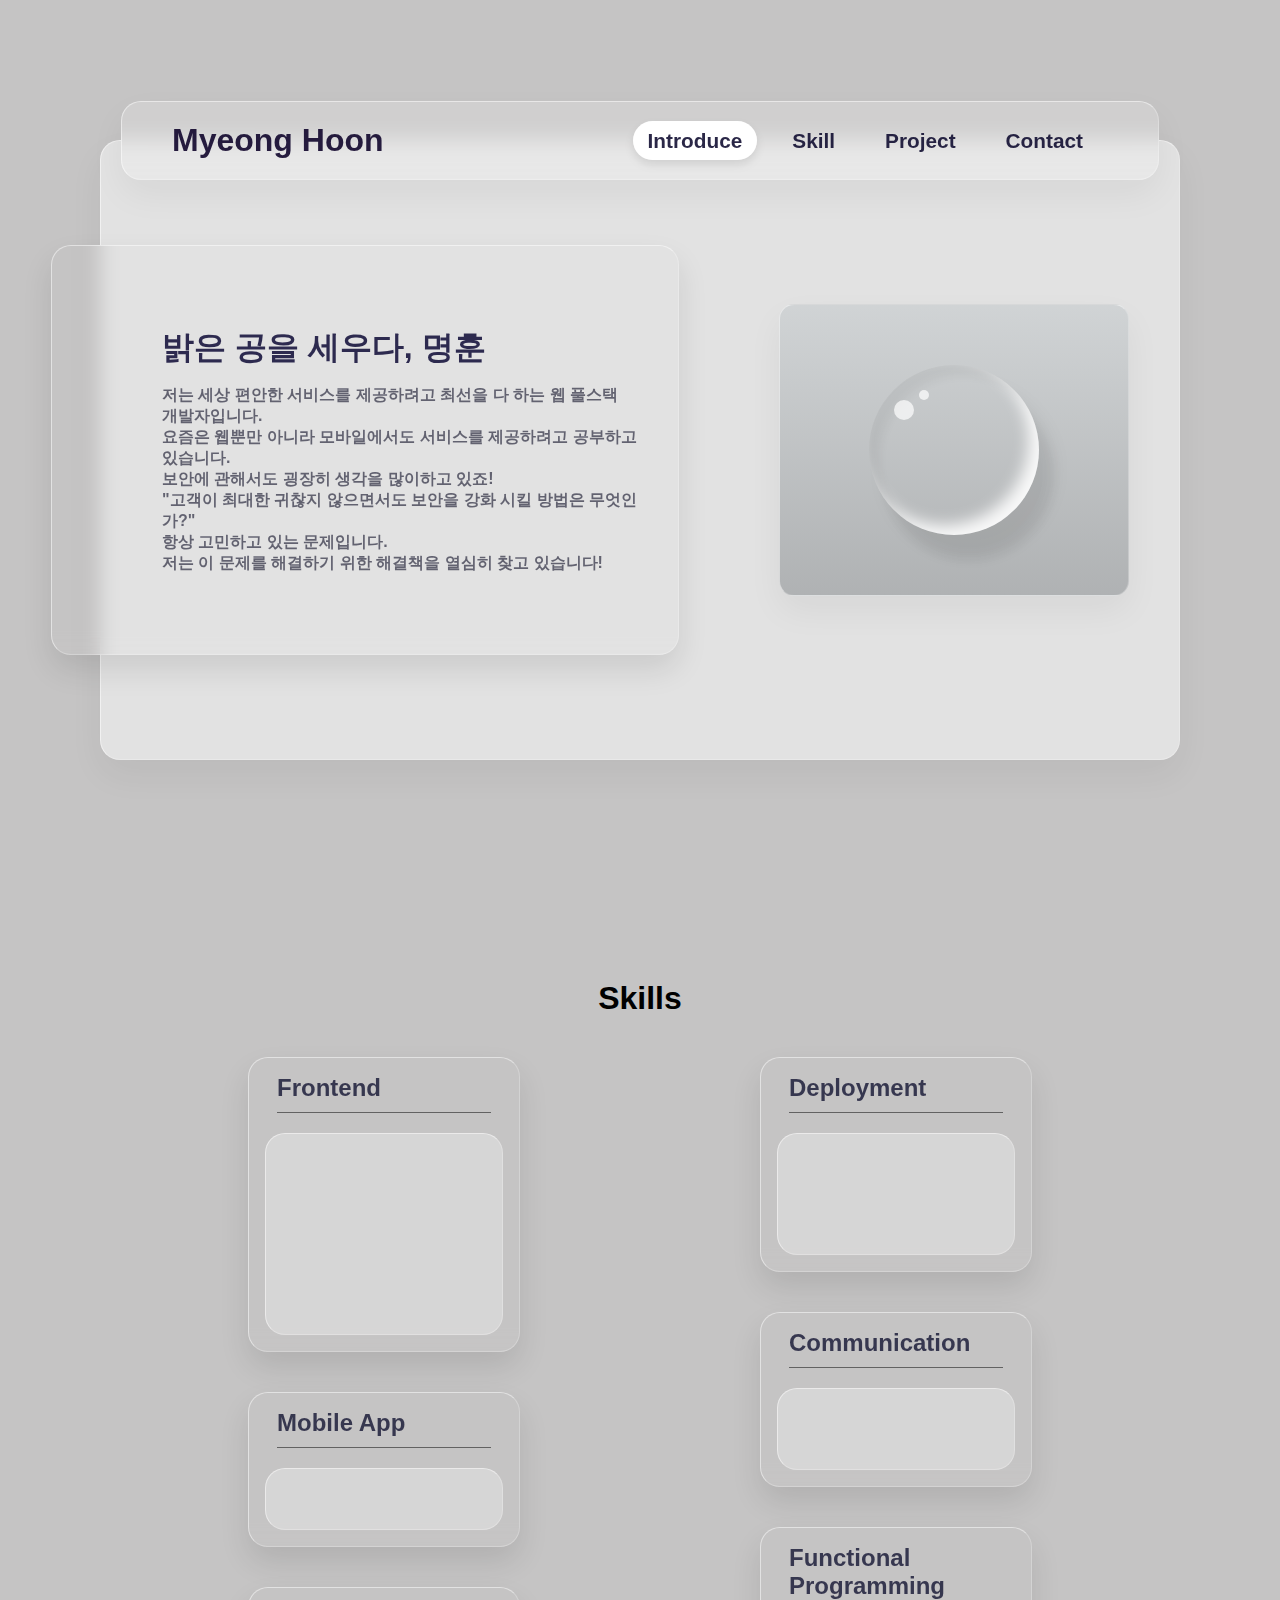
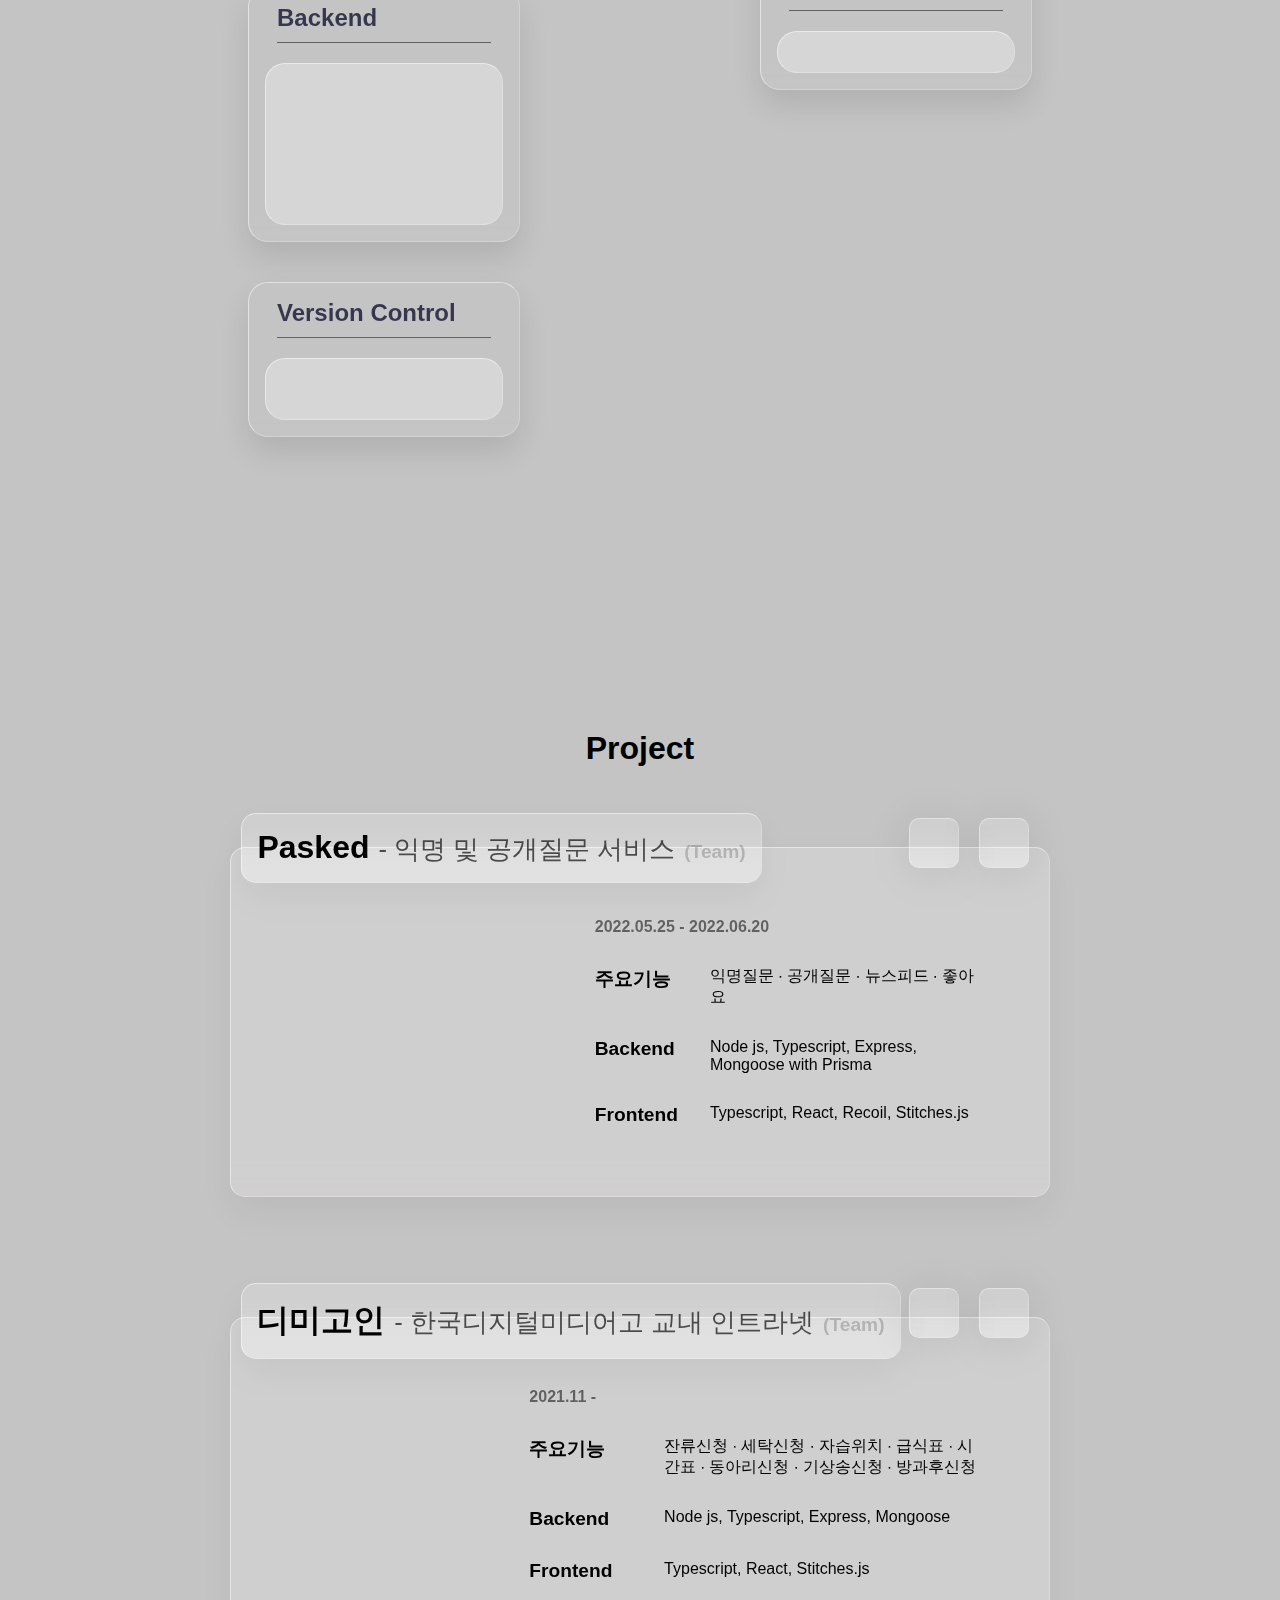
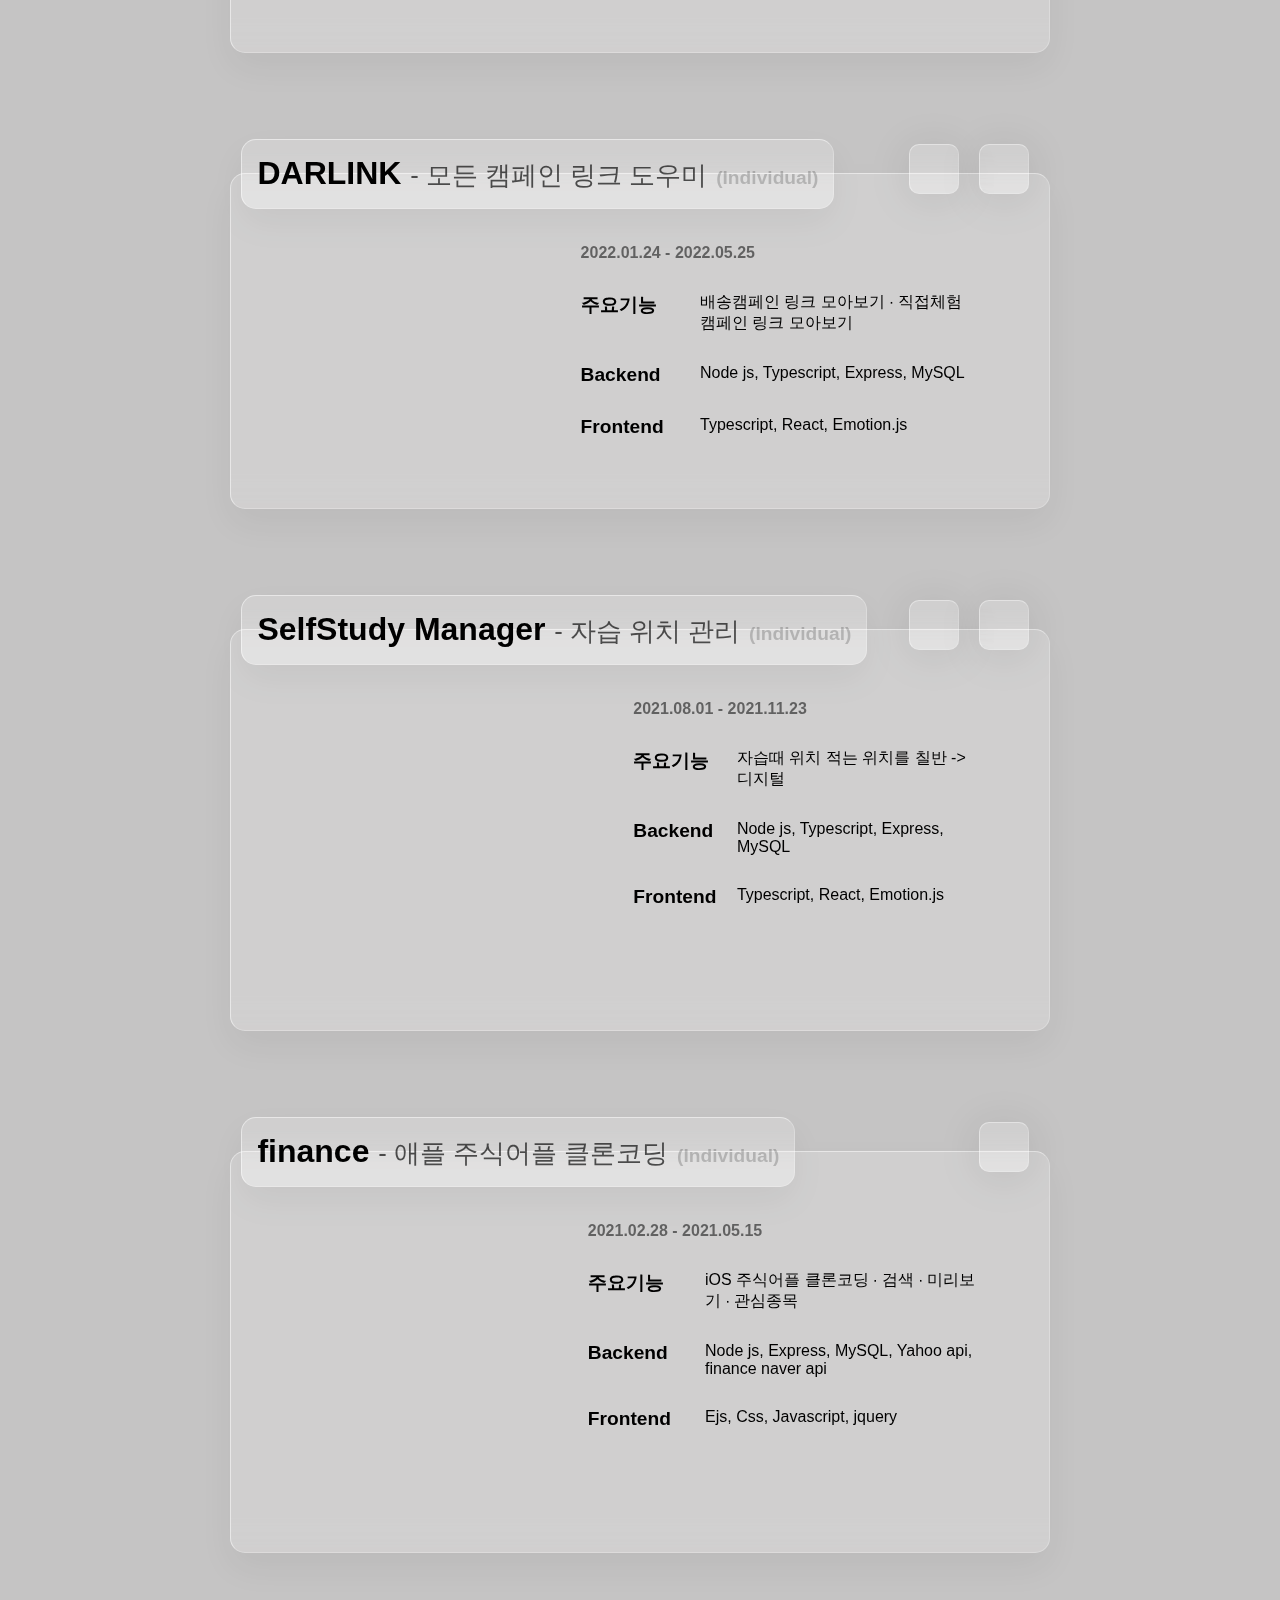
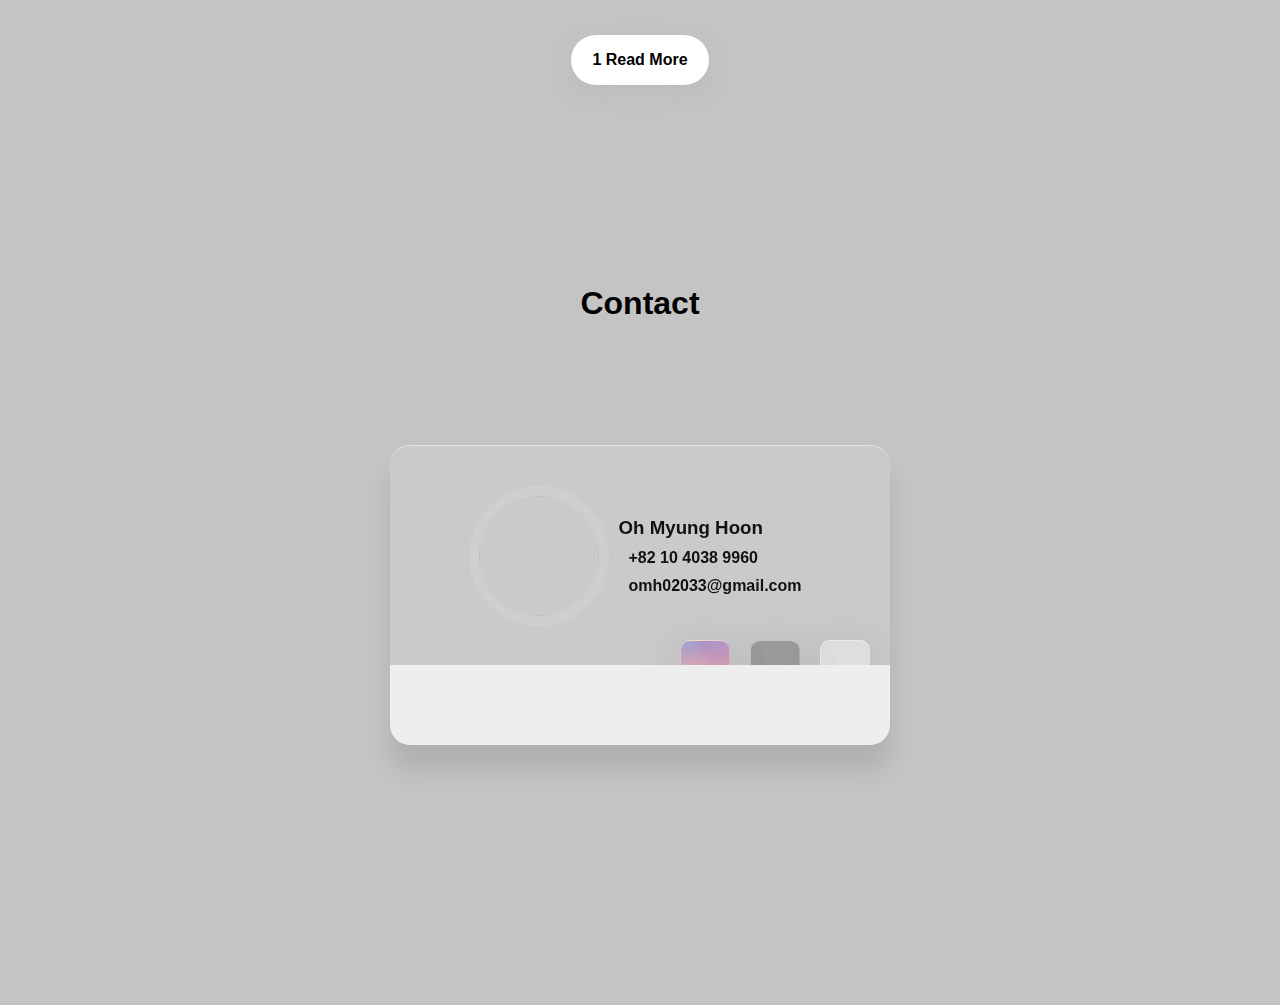
==== commit c1f9d71e: "Update index.html" ====
--- a/legacy/index.html
+++ b/legacy/index.html
@@ -336,13 +336,13 @@
         <li><a class="notion" target="_blank" href="https://omh02033.notion.site/f2d76f2437204509901ef6531859b170"><img src="https://myeonghoonis.monster/assets/images/notion.png" alt="" width='40px' style='opacity: 0.5;'></a></li>
       </ul>
       <div class="school">
-        <div class="imgBx">
+<!--         <div class="imgBx">
           <img src="https://myeonghoonis.monster/assets/dimigo.png" alt="">
         </div>
         <div class="name">
           <p class="kr">한국디지털미디어고등학교</p>
           <p class="en">Korea Digital Media High School</p>
-        </div>
+        </div> -->
       </div>
     </div>
   </section>
